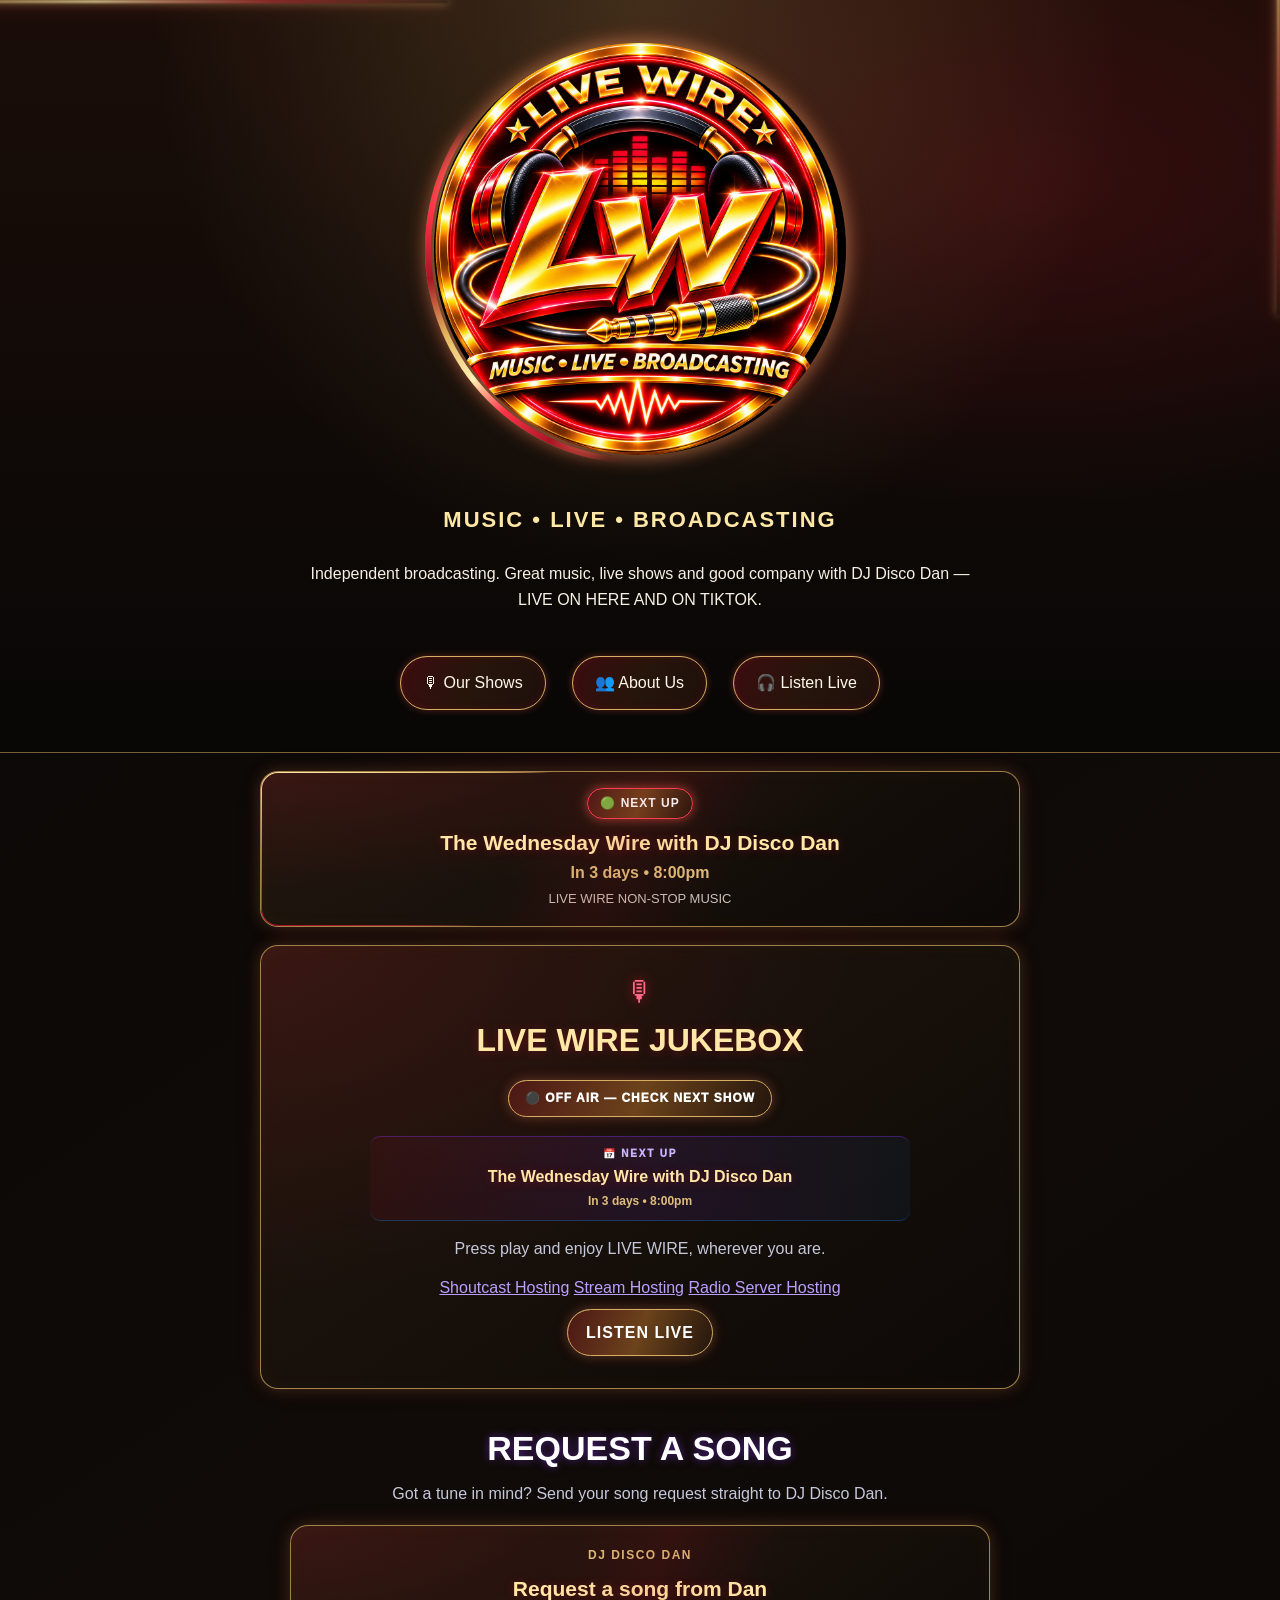
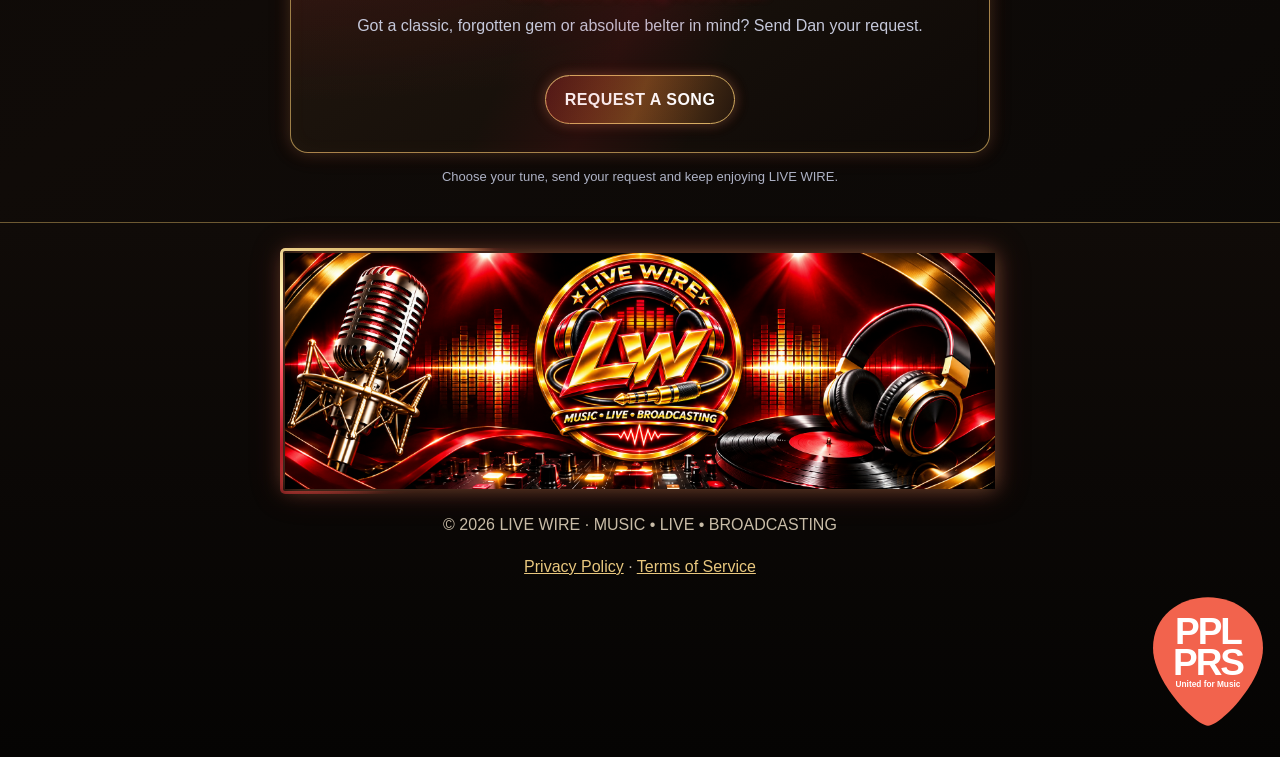
==== index.html @ dbcd0ea1 "Add animated gold and ruby frame to LIVE WIRE footer logo" ====
<!doctype html>
<html lang="en">
<head>
<meta charset="utf-8">
<meta name="viewport" content="width=device-width,initial-scale=1">
<title>LIVE WIRE | Radio & Entertainment</title>
<meta name="description" content="LIVE WIRE — MUSIC • LIVE • BROADCASTING. Great music, live shows and good company with DJ Disco Dan.">
<link rel="stylesheet" href="style.css">
<style>
:root{--red:#ff1744;--blue:#168cff;--purple:#8b35ff;--ink:#05060c}
body{background:#05060c;color:#f8f8ff}
body::before{background:linear-gradient(90deg,transparent,var(--red),var(--purple),var(--blue),transparent);box-shadow:0 0 9px var(--red),0 0 18px var(--blue)}
body::after{background:linear-gradient(180deg,transparent,var(--blue),var(--purple),var(--red),transparent);box-shadow:0 0 9px var(--purple),0 0 18px var(--red)}
.hero{min-height:auto;padding:34px 18px 30px;background:radial-gradient(ellipse at 50% 0,rgba(139,53,255,.22),transparent 55%),linear-gradient(180deg,#0a0b16,#05060c);border-bottom:1px solid rgba(139,53,255,.3)}
.hero .wrap{max-width:1000px}.hero .wrap::before,.hero .wrap::after{display:none!important;content:none!important}
.logo-ring{position:relative;display:block;box-sizing:border-box;width:min(320px,78vw);height:min(320px,78vw);aspect-ratio:1/1;flex:0 0 auto;margin:0 auto 14px;padding:5px;border-radius:50%;isolation:isolate;line-height:0}
.logo-ring::before{content:"";position:absolute;box-sizing:border-box;inset:0;width:100%;height:100%;border:5px solid transparent;border-radius:50%;background:conic-gradient(from 0deg,#ff1744 0deg,#ff5a9b 55deg,#8b35ff 130deg,#168cff 215deg,#00eaff 275deg,#8b35ff 325deg,#ff1744 360deg) border-box;mask:linear-gradient(#000 0 0) padding-box,linear-gradient(#000 0 0);mask-composite:exclude;-webkit-mask:linear-gradient(#000 0 0) padding-box,-webkit-linear-gradient(#000 0 0);-webkit-mask-composite:xor;animation:logoHaloSpin 3s linear infinite;filter:drop-shadow(0 0 7px rgba(255,23,68,.85)) drop-shadow(0 0 13px rgba(22,140,255,.8));pointer-events:none}
.logo-ring .logo{position:absolute!important;inset:5px!important;display:block!important;box-sizing:border-box!important;width:calc(100% - 10px)!important;height:calc(100% - 10px)!important;min-width:0!important;max-width:none!important;aspect-ratio:1/1!important;object-fit:cover!important;border-radius:50%!important;border:0!important;padding:0!important;margin:0!important;box-shadow:none!important;z-index:1!important}
@keyframes logoHaloSpin{to{transform:rotate(360deg)}}
@media(prefers-reduced-motion:reduce){.logo-ring::before{animation:none}}
.brand{font-size:clamp(32px,6vw,54px);font-weight:1000;letter-spacing:2px;color:#fff;text-transform:uppercase;text-shadow:0 0 9px var(--red),0 0 18px var(--blue)}
.tag{color:#c9b4ff;font-weight:800;letter-spacing:2px;text-transform:uppercase}
.hero p{max-width:680px;margin:12px auto}
.nav-actions{display:flex;flex-wrap:wrap;gap:10px;justify-content:center;margin-top:20px}
.btn{border:1px solid var(--purple);background:linear-gradient(110deg,rgba(255,23,68,.18),rgba(22,140,255,.18));box-shadow:0 0 12px rgba(139,53,255,.22);color:#fff;text-decoration:none}
.btn:hover{border-color:var(--red);box-shadow:0 0 16px rgba(255,23,68,.35)}
.home-live-status{max-width:760px;margin:18px auto 18px;padding:16px;border:1px solid rgba(139,53,255,.75);border-radius:15px;background:linear-gradient(135deg,#10101d,#0a0c18);box-shadow:0 0 14px rgba(139,53,255,.18),0 0 22px rgba(22,140,255,.12);text-align:center}
.home-live-pill{display:inline-block;padding:5px 12px;border:1px solid var(--blue);border-radius:99px;color:#9bcaff;font-size:12px;font-weight:900;letter-spacing:1px}
.home-live-pill.live{border-color:var(--red);color:#fff;box-shadow:0 0 12px rgba(255,23,68,.5)}
.home-live-title{font-size:21px;font-weight:900;margin:7px 0 0}
.home-live-time{color:#a9caff;font-weight:800;margin:0}
.home-live-note{font-size:13px;opacity:.8;margin:4px 0 0}
.radio-player{position:relative;isolation:isolate;overflow:hidden;max-width:760px;margin:0 auto 32px;padding:24px 20px;border:2px solid transparent;border-radius:22px;background:linear-gradient(145deg,#10111e,#090b14) padding-box,linear-gradient(115deg,var(--red),var(--purple),var(--blue),var(--red)) border-box;box-shadow:0 0 18px rgba(255,23,68,.22),0 0 30px rgba(22,140,255,.2),0 0 42px rgba(139,53,255,.18);text-align:center}.radio-player::before{content:"";position:absolute;inset:-2px;border-radius:inherit;padding:3px;background:conic-gradient(from 0deg,transparent 0 18%,var(--red) 24%,var(--purple) 36%,transparent 44% 55%,var(--blue) 63%,#00eaff 72%,transparent 82% 100%);-webkit-mask:linear-gradient(#000 0 0) content-box,linear-gradient(#000 0 0);-webkit-mask-composite:xor;mask-composite:exclude;animation:playerLightRun 3.2s linear infinite;pointer-events:none;z-index:-1}.radio-player::after{content:"";position:absolute;inset:0;border-radius:inherit;background:radial-gradient(ellipse at 0 50%,rgba(255,23,68,.12),transparent 35%),radial-gradient(ellipse at 100% 50%,rgba(22,140,255,.14),transparent 35%);pointer-events:none;z-index:-1}@keyframes playerLightRun{to{transform:rotate(360deg)}}
.radio-player h2{margin:0 0 4px;font-size:clamp(24px,4vw,32px);text-transform:uppercase}
.radio-player .mic{font-size:28px;color:#ff6a89;text-shadow:0 0 12px var(--red)}
.radio-player p{margin:5px 0 14px;color:#c5c8da}
.cstrEmbed{max-width:100%;margin:0 auto}
.cstrEmbed a{color:#b9a0ff}
.radio-player{border:2px solid transparent;background:linear-gradient(145deg,#10111e,#090b14) padding-box,linear-gradient(115deg,var(--red),var(--purple),var(--blue)) border-box;box-shadow:0 0 18px rgba(255,23,68,.18),0 0 28px rgba(22,140,255,.16),0 0 36px rgba(139,53,255,.14)}
.radio-player h2{text-shadow:0 0 8px var(--red),0 0 14px var(--blue)}
.listen-cta{display:inline-block;margin-top:8px;padding:10px 18px;border-radius:999px;border:1px solid var(--red);background:linear-gradient(100deg,rgba(255,23,68,.3),rgba(139,53,255,.3),rgba(22,140,255,.3));color:#fff!important;text-decoration:none;font-weight:900;letter-spacing:1px;box-shadow:0 0 12px rgba(255,23,68,.24),0 0 18px rgba(22,140,255,.2)}
.content-wrap{max-width:1000px;margin:0 auto;padding:0 18px}
.book-promo{margin:34px auto 24px;max-width:680px;padding:18px;border:1px solid rgba(139,53,255,.65);border-radius:16px;background:#0d0d18;text-align:center}
.book-promo h2{margin:0 0 5px}
.book-promo p{margin:5px 0}
footer{border-top:1px solid rgba(139,53,255,.25);margin-top:34px;padding:22px;text-align:center;color:#aeb2c5}
footer a{color:#bba2ff}
@media(max-width:600px){.hero{padding-top:25px}.radio-player{margin-left:12px;margin-right:12px;padding:15px}.home-live-status{margin-left:12px;margin-right:12px}}
@media(prefers-reduced-motion:reduce){.logo-ring:before{animation:none}}

.song-requests{margin:4px auto 34px}
.request-heading{text-align:center;max-width:700px;margin:0 auto 18px}
.request-heading h2{font-size:clamp(25px,4vw,34px);margin:0 0 6px;text-transform:uppercase;text-shadow:0 0 9px rgba(139,53,255,.5)}
.request-heading p{color:#c5c8da;margin:0}
.request-grid{display:grid;grid-template-columns:repeat(2,minmax(0,1fr));gap:16px}
.request-card{padding:20px;border:1px solid rgba(139,53,255,.55);border-radius:15px;background:linear-gradient(145deg,#11121f,#090b14);box-shadow:0 0 12px rgba(22,140,255,.1);text-align:center}
.request-presenter{font-size:12px;letter-spacing:1.5px;text-transform:uppercase;font-weight:900;color:#a9caff}
.request-card h3{font-size:21px;margin:7px 0}
.request-card p{color:#c5c8da;min-height:48px;margin:0 0 14px}
.request-button{display:inline-block;padding:11px 19px;border:1px solid #8b35ff;border-radius:999px;background:linear-gradient(110deg,rgba(255,23,68,.22),rgba(22,140,255,.22));color:#fff;text-decoration:none;font-weight:900;text-transform:uppercase;letter-spacing:.5px}
.request-button:hover{border-color:#ff1744;box-shadow:0 0 14px rgba(255,23,68,.3)}
.request-footnote{text-align:center;color:#aeb2c5;font-size:13px;margin:14px 0 0}
@media(max-width:600px){.request-grid{grid-template-columns:1fr}.request-card{padding:18px}.request-card p{min-height:0}}


/* Live Wire jukebox status and softly pulsing neon rim */
.radio-player{border:1px solid rgba(139,53,255,.8);background:linear-gradient(145deg,#10111e,#090b14);animation:jukeboxRimPulse 2.8s ease-in-out infinite;box-shadow:0 0 10px rgba(255,23,68,.25),0 0 18px rgba(139,53,255,.25),0 0 24px rgba(22,140,255,.22)}
.radio-player::before{content:none!important;display:none!important}
.radio-player::after{content:none!important;display:none!important}
@keyframes jukeboxRimPulse{0%,100%{border-color:rgba(255,23,68,.72);box-shadow:0 0 9px rgba(255,23,68,.3),0 0 17px rgba(139,53,255,.2),0 0 23px rgba(22,140,255,.18)}33%{border-color:rgba(22,140,255,.95);box-shadow:0 0 11px rgba(22,140,255,.38),0 0 20px rgba(139,53,255,.3),0 0 28px rgba(22,140,255,.22)}66%{border-color:rgba(139,53,255,.95);box-shadow:0 0 11px rgba(139,53,255,.38),0 0 20px rgba(255,23,68,.25),0 0 28px rgba(22,140,255,.2)}}
.jukebox-status{display:inline-block;margin:10px auto 4px;padding:8px 16px;border:1px solid #8b35ff;border-radius:999px;background:linear-gradient(100deg,rgba(255,23,68,.18),rgba(139,53,255,.2),rgba(22,140,255,.18));color:#fff;text-decoration:none;font-size:12px;font-weight:950;letter-spacing:1px;box-shadow:0 0 12px rgba(139,53,255,.28)}
.jukebox-status.is-live{border-color:#ff1744;box-shadow:0 0 14px rgba(255,23,68,.45);background:linear-gradient(100deg,rgba(255,23,68,.35),rgba(139,53,255,.2))}
.jukebox-next{display:flex;flex-direction:column;gap:2px;margin:7px auto 15px;padding:9px 14px;max-width:540px;border-top:1px solid rgba(139,53,255,.35);border-bottom:1px solid rgba(22,140,255,.3);background:linear-gradient(90deg,rgba(255,23,68,.06),rgba(139,53,255,.1),rgba(22,140,255,.06));border-radius:10px}
.jukebox-next-label{font-size:10px;letter-spacing:1.8px;font-weight:950;color:#c9b4ff}
.jukebox-next strong{font-size:16px;color:#fff;text-shadow:0 0 9px rgba(139,53,255,.5)}
.jukebox-next span:last-child{font-size:12px;color:#a9caff;font-weight:800}
.request-card{position:relative;isolation:isolate;overflow:hidden;border:1px solid transparent;background:linear-gradient(145deg,#11121f,#090b14) padding-box,linear-gradient(120deg,#ff1744,#8b35ff,#168cff,#ff1744) border-box;box-shadow:0 0 14px rgba(139,53,255,.2),0 0 22px rgba(22,140,255,.12);transition:transform .25s,box-shadow .25s}
.request-card::before{content:"";position:absolute;inset:-150%;z-index:-1;background:conic-gradient(from 0deg,transparent 0 72%,rgba(255,23,68,.4) 78%,rgba(139,53,255,.48) 84%,rgba(22,140,255,.42) 90%,transparent 96%);animation:requestLightSweep 7s linear infinite;pointer-events:none}
@keyframes requestLightSweep{to{transform:rotate(360deg)}}
.request-card:hover{transform:translateY(-4px);box-shadow:0 0 18px rgba(255,23,68,.25),0 0 28px rgba(22,140,255,.24),0 0 34px rgba(139,53,255,.2)}
.request-button{position:relative;overflow:hidden;border:1px solid #ff4b80;background:linear-gradient(110deg,#76142e,#4d1c8d,#123d77);background-size:200% 100%;box-shadow:0 0 12px rgba(255,23,68,.3),0 0 18px rgba(22,140,255,.2);animation:requestButtonGlow 3.5s ease-in-out infinite}
.request-button:hover{background-position:100% 0;box-shadow:0 0 18px rgba(255,23,68,.45),0 0 24px rgba(22,140,255,.35)}
@keyframes requestButtonGlow{0%,100%{filter:brightness(1)}50%{filter:brightness(1.35)}}
@media(prefers-reduced-motion:reduce){.radio-player,.request-card::before,.request-button{animation:none}.request-card:hover{transform:none}}



/* Stronger moving colour rims and a perfectly circular logo halo */
.logo-ring{display:block;position:relative;width:min(290px,74vw);height:auto;aspect-ratio:1/1;padding:4px;margin:0 auto 12px;border-radius:50%;line-height:0;flex:none}
.logo-ring:before{content:"";position:absolute;inset:0;width:100%;height:100%;border-radius:50%;padding:4px;background:conic-gradient(from 0deg,#ff1744 0deg,#ff4d8d 55deg,#8b35ff 120deg,#168cff 205deg,#00eaff 260deg,#8b35ff 315deg,#ff1744 360deg);-webkit-mask:linear-gradient(#000 0 0) content-box,linear-gradient(#000 0 0);-webkit-mask-composite:xor;mask-composite:exclude;animation:logoChase 2.8s linear infinite;filter:drop-shadow(0 0 6px #ff1744) drop-shadow(0 0 11px #168cff);pointer-events:none}
.logo{display:block;width:100%;height:100%;aspect-ratio:1/1;object-fit:cover;border-radius:50%;position:relative;z-index:1}
@keyframes logoChase{to{transform:rotate(360deg)}}
.radio-player{position:relative;isolation:isolate;overflow:hidden;border:0!important;border-radius:24px;background:linear-gradient(145deg,#10111e,#090b14);animation:jukeboxOffAirBreath 4s ease-in-out infinite;box-shadow:0 0 15px rgba(255,23,68,.24),0 0 25px rgba(139,53,255,.22),0 0 32px rgba(22,140,255,.2)}
.radio-player::before{content:"";display:block!important;position:absolute;inset:0;border:0;border-radius:inherit;padding:5px;background:conic-gradient(from 0deg,#ff1744 0deg,#ff1744 42deg,#8b35ff 105deg,#168cff 185deg,#00eaff 230deg,#8b35ff 295deg,#ff1744 360deg);-webkit-mask:linear-gradient(#000 0 0) content-box,linear-gradient(#000 0 0);-webkit-mask-composite:xor;mask-composite:exclude;animation:jukeboxLightRun 3.2s linear infinite;pointer-events:none;z-index:0;filter:drop-shadow(0 0 5px rgba(255,23,68,.75)) drop-shadow(0 0 9px rgba(22,140,255,.65))}
.radio-player::after{content:"";position:absolute;inset:5px;border-radius:20px;border:1px solid rgba(139,53,255,.32);background:transparent;pointer-events:none;z-index:0}
.radio-player>*{position:relative;z-index:1}
@keyframes jukeboxLightRun{to{transform:rotate(360deg)}}
@keyframes jukeboxOffAirBreath{0%,100%{box-shadow:0 0 12px rgba(255,23,68,.22),0 0 22px rgba(139,53,255,.2),0 0 28px rgba(22,140,255,.16)}50%{box-shadow:0 0 19px rgba(255,23,68,.32),0 0 30px rgba(139,53,255,.3),0 0 38px rgba(22,140,255,.24)}}
.radio-player.stream-live{animation:jukeboxLiveReact 1.25s ease-in-out infinite}
@keyframes jukeboxLiveReact{0%,100%{box-shadow:0 0 18px rgba(255,23,68,.48),0 0 28px rgba(139,53,255,.34),0 0 34px rgba(22,140,255,.28)}50%{box-shadow:0 0 23px rgba(22,140,255,.55),0 0 36px rgba(139,53,255,.42),0 0 44px rgba(255,23,68,.35)}}
@media(prefers-reduced-motion:reduce){.logo-ring:before,.radio-player::before,.radio-player{animation:none!important}}


/* Homepage logo: centered concentric moving circular neon rings */
.hero .wrap{display:flex;flex-direction:column;align-items:center}
.logo-ring{position:relative!important;display:block!important;box-sizing:border-box!important;width:min(300px,70vw)!important;height:min(300px,70vw)!important;min-width:0!important;max-width:none!important;aspect-ratio:1/1!important;flex:0 0 auto!important;margin:0 auto 26px!important;padding:0!important;border:0!important;border-radius:50%!important;overflow:visible!important;isolation:isolate!important;line-height:0!important}
.logo-ring::before,.logo-ring::after,.logo-orbit{content:"";position:absolute;display:block;box-sizing:border-box;top:50%;left:50%;width:100%;height:100%;border-radius:50%;pointer-events:none}
.logo-ring::before{width:106%;height:106%;border:3px solid transparent;border-top-color:#ff1744;border-right-color:#8b35ff;border-bottom-color:#168cff;border-left-color:#00eaff;transform:translate(-50%,-50%);animation:logoOrbitSpin 5s linear infinite;box-shadow:0 0 8px rgba(22,140,255,.55),0 0 14px rgba(139,53,255,.35)}
.logo-ring::after{width:114%;height:114%;border:2px solid transparent;border-top-color:#168cff;border-right-color:#ff1744;border-bottom-color:#8b35ff;border-left-color:#168cff;transform:translate(-50%,-50%);animation:logoOrbitSpinReverse 7s linear infinite;filter:drop-shadow(0 0 5px rgba(255,23,68,.65))}
.logo-orbit-outer{width:122%;height:122%;border:2px solid transparent;border-top-color:#8b35ff;border-right-color:#168cff;border-bottom-color:#ff1744;border-left-color:#00eaff;transform:translate(-50%,-50%);animation:logoOrbitSpin 9s linear infinite;filter:drop-shadow(0 0 7px rgba(139,53,255,.75))}
.logo-ring .logo{position:absolute!important;inset:0!important;display:block!important;box-sizing:border-box!important;width:100%!important;height:100%!important;min-width:0!important;max-width:none!important;aspect-ratio:1/1!important;object-fit:cover!important;border-radius:50%!important;border:0!important;padding:0!important;margin:0!important;box-shadow:0 0 18px rgba(22,140,255,.32),0 0 25px rgba(255,23,68,.2)!important;z-index:1!important}
@keyframes logoOrbitSpin{to{transform:translate(-50%,-50%) rotate(360deg)}}
@keyframes logoOrbitSpinReverse{to{transform:translate(-50%,-50%) rotate(-360deg)}}
@media(prefers-reduced-motion:reduce){.logo-ring::before,.logo-ring::after,.logo-orbit{animation:none!important}}

/* Live-on-air celebration: stronger pulsing buttons and flashing jukebox lights */
.home-live-status.live{border-color:rgba(255,23,68,.95);animation:homeLivePanelPulse 1.35s ease-in-out infinite}
.home-live-pill.live{animation:liveNowBadgePulse .9s ease-in-out infinite;background:linear-gradient(100deg,rgba(255,23,68,.42),rgba(139,53,255,.32),rgba(22,140,255,.3))}
#jukeboxStatusButton.is-live{position:relative;isolation:isolate;overflow:hidden;animation:jukeboxLiveButtonPulse .8s ease-in-out infinite;border-color:#ff1744;background:linear-gradient(100deg,#a60028,#6e20a8,#075db5);box-shadow:0 0 12px #ff1744,0 0 24px #8b35ff,0 0 32px #168cff}
#jukeboxStatusButton.is-live::after{content:"";position:absolute;inset:-40% -70%;z-index:-1;background:linear-gradient(105deg,transparent 38%,rgba(255,255,255,.65) 49%,transparent 60%);animation:jukeboxButtonFlash 1.15s linear infinite;pointer-events:none}
.radio-player.stream-live::before{animation:jukeboxLightRun .9s linear infinite;filter:brightness(1.8) drop-shadow(0 0 9px rgba(255,23,68,.95)) drop-shadow(0 0 16px rgba(22,140,255,.9))}
.radio-player.stream-live::after{border:2px solid rgba(255,255,255,.42);box-shadow:inset 0 0 18px rgba(255,23,68,.28),0 0 18px rgba(22,140,255,.5);animation:jukeboxInnerFlash .7s ease-in-out infinite alternate}
@keyframes homeLivePanelPulse{0%,100%{box-shadow:0 0 14px rgba(255,23,68,.3),0 0 22px rgba(22,140,255,.18)}50%{box-shadow:0 0 24px rgba(255,23,68,.58),0 0 34px rgba(139,53,255,.42),0 0 42px rgba(22,140,255,.34)}}
@keyframes liveNowBadgePulse{0%,100%{box-shadow:0 0 9px rgba(255,23,68,.55),0 0 15px rgba(22,140,255,.25);filter:brightness(1)}50%{box-shadow:0 0 18px rgba(255,23,68,.95),0 0 28px rgba(139,53,255,.7),0 0 34px rgba(22,140,255,.6);filter:brightness(1.45)}}
@keyframes jukeboxLiveButtonPulse{0%,100%{transform:scale(1);filter:brightness(1);box-shadow:0 0 12px #ff1744,0 0 22px #8b35ff,0 0 28px #168cff}50%{transform:scale(1.045);filter:brightness(1.55);box-shadow:0 0 20px #ff1744,0 0 34px #8b35ff,0 0 42px #168cff}}
@keyframes jukeboxButtonFlash{to{transform:translateX(100%)}}
@keyframes jukeboxInnerFlash{from{opacity:.35}to{opacity:1}}
@media(prefers-reduced-motion:reduce){.home-live-status.live,.home-live-pill.live,#jukeboxStatusButton.is-live,.radio-player.stream-live::before,.radio-player.stream-live::after{animation:none!important}#jukeboxStatusButton.is-live::after{animation:none!important}}

/* On-air jukebox: brighter, more lifelike perimeter LEDs and indicator lamps */
.radio-player.stream-live{
  animation:jukeboxLiveReact 1.15s ease-in-out infinite;
  box-shadow:0 0 16px rgba(255,23,68,.38),0 0 28px rgba(22,140,255,.3),0 0 42px rgba(139,53,255,.22);
}
.radio-player.stream-live::before{
  inset:-2px;
  padding:5px;
  background:
    conic-gradient(from 0deg,
      transparent 0deg 8deg,
      rgba(255,23,68,.18) 12deg,
      #ff315f 18deg,
      #fff0f5 20deg,
      #ff1744 23deg,
      transparent 31deg 83deg,
      rgba(22,140,255,.18) 88deg,
      #168cff 96deg,
      #e7f8ff 99deg,
      #00d9ff 103deg,
      transparent 112deg 174deg,
      rgba(139,53,255,.18) 180deg,
      #a94dff 188deg,
      #f4eaff 191deg,
      #8b35ff 195deg,
      transparent 204deg 264deg,
      rgba(255,23,68,.16) 270deg,
      #ff1744 278deg,
      #fff 281deg,
      #ff4d8d 285deg,
      transparent 294deg 360deg);
  animation:jukeboxLedChase 2.1s linear infinite;
  filter:brightness(1.35) drop-shadow(0 0 5px rgba(255,23,68,.95)) drop-shadow(0 0 10px rgba(22,140,255,.9)) drop-shadow(0 0 14px rgba(139,53,255,.65));
}
.radio-player.stream-live::after{
  inset:5px;
  border:1px solid rgba(255,255,255,.35);
  box-shadow:inset 0 0 9px rgba(255,23,68,.25),inset 0 0 16px rgba(22,140,255,.18),0 0 12px rgba(22,140,255,.28);
  animation:jukeboxLampBreath 1.05s ease-in-out infinite alternate;
}
.radio-player.stream-live .mic{
  color:#fff;
  text-shadow:0 0 5px #fff,0 0 12px #ff1744,0 0 20px #168cff;
  animation:jukeboxMicIndicator .85s ease-in-out infinite alternate;
}
#jukeboxStatusButton.is-live{
  animation:jukeboxLiveButtonPulse .72s ease-in-out infinite;
  text-shadow:0 0 7px rgba(255,255,255,.9);
}
#jukeboxStatusButton.is-live::after{animation:jukeboxButtonFlash 1.45s ease-in-out infinite}
@keyframes jukeboxLedChase{to{transform:rotate(360deg)}}
@keyframes jukeboxLampBreath{from{opacity:.45;filter:brightness(.9)}to{opacity:1;filter:brightness(1.5)}}
@keyframes jukeboxMicIndicator{from{opacity:.72;filter:brightness(1)}to{opacity:1;filter:brightness(1.6)}}
@media(prefers-reduced-motion:reduce){
 .radio-player.stream-live,.radio-player.stream-live::before,.radio-player.stream-live::after,
 .radio-player.stream-live .mic,#jukeboxStatusButton.is-live,#jukeboxStatusButton.is-live::after{animation:none!important}
}


/* Temporary LIVE WIRE ENTERTAINMENT reflection notice */
.live-wire-reflection{max-width:760px;margin:22px auto;padding:20px 18px;text-align:center;border:1px solid rgba(255,70,190,.72);border-radius:18px;background:radial-gradient(ellipse at 50% 0,rgba(139,53,255,.16),transparent 65%),linear-gradient(145deg,#11101b,#080912);box-shadow:0 0 10px rgba(255,70,190,.24),0 0 22px rgba(139,53,255,.22),0 0 30px rgba(22,140,255,.14)}
.live-wire-reflection img{display:block;width:min(170px,48vw);height:auto;aspect-ratio:1;object-fit:cover;border-radius:50%;margin:0 auto 14px;box-shadow:0 0 8px rgba(255,70,190,.45),0 0 18px rgba(139,53,255,.32),0 0 24px rgba(22,140,255,.2)}
.live-wire-reflection h2{margin:0 0 8px;font-size:clamp(20px,4vw,27px);text-transform:uppercase;text-shadow:0 0 8px rgba(255,70,190,.45)}
.live-wire-reflection p{margin:6px auto;color:#e6e1f5;max-width:620px}.live-wire-reflection .reflection-kicker{color:#c9b4ff;font-weight:900;letter-spacing:1.5px;text-transform:uppercase;font-size:13px}.live-wire-reflection .reflection-thanks{font-weight:800;color:#fff}
@media(max-width:600px){.live-wire-reflection{margin:18px 12px;padding:17px 14px}}

/* Eight clearly separated neon bands, flowing around the logo like the original circular treatment */
/* Four complete, concentric rounded-rectangle neon rings, matching the old circular logo treatment */
/* Two rectangular neon chase rings: bright colour segments travel continuously around each outline */
@property --dp-band-angle{syntax:"<angle>";inherits:false;initial-value:0deg}
.hero .logo-ring{position:relative!important;display:block!important;box-sizing:border-box!important;width:min(760px,94vw)!important;height:auto!important;min-height:0!important;aspect-ratio:auto!important;margin:0 auto 26px!important;padding:16px!important;border:0!important;border-radius:20px!important;overflow:visible!important;isolation:isolate!important;line-height:0!important;background:transparent!important}
.hero .logo-ring:before,.hero .logo-ring:after{content:none!important;display:none!important}
.hero .logo-ring .logo{position:relative!important;inset:auto!important;display:block!important;box-sizing:border-box!important;width:100%!important;height:auto!important;min-width:0!important;max-width:100%!important;aspect-ratio:auto!important;object-fit:contain!important;border-radius:6px!important;border:0!important;padding:0!important;margin:0!important;box-shadow:none!important;z-index:1!important}
.hero .logo-ring .dp-light-runner{position:absolute!important;inset:0!important;display:block!important;box-sizing:border-box!important;border:3px solid transparent!important;border-radius:20px!important;padding:0!important;pointer-events:none!important;z-index:3!important;background:conic-gradient(from var(--dp-band-angle),transparent 0deg 235deg,#168cff 250deg,#00eaff 265deg,#a52dff 285deg,#ff5a9b 305deg,#ff1744 330deg,transparent 350deg 360deg) border-box!important;-webkit-mask:linear-gradient(#000 0 0) padding-box,linear-gradient(#000 0 0)!important;-webkit-mask-composite:xor!important;mask-composite:exclude!important;animation:dpBandFlow 3.2s linear infinite!important;filter:drop-shadow(0 0 5px rgba(255,23,68,.98)) drop-shadow(0 0 9px rgba(22,140,255,.98))!important}
.hero .logo-ring .dp-light-runner:nth-of-type(2){inset:14px!important;border-radius:16px!important;animation-delay:-1.6s!important}
.hero .logo-ring .dp-light-runner:nth-of-type(n+3){display:none!important}
@keyframes dpBandFlow{from{--dp-band-angle:0deg}to{--dp-band-angle:360deg}}
@media(max-width:600px){.hero .logo-ring{width:96vw!important;padding:12px!important;margin-bottom:22px!important}.hero .logo-ring .dp-light-runner{border-width:2px!important}}
@media(prefers-reduced-motion:reduce){.hero .logo-ring .dp-light-runner{animation:none!important}}

</style>
<style>
:root{--red:#a91525;--blue:#d6ad62;--purple:#bd9148;--ink:#080706}
body{background:radial-gradient(ellipse at 50% -10%,rgba(169,21,37,.16),transparent 42%),linear-gradient(145deg,#080706,#100b08 55%,#080706)!important;color:#f7f0e3!important}
body::before{background:linear-gradient(90deg,transparent,#8d642c,#ffe8a6,#a91525,transparent)!important;box-shadow:0 0 8px #d6ad62,0 0 18px rgba(169,21,37,.8)!important}
body::after{background:linear-gradient(180deg,transparent,#d6ad62,#a91525,transparent)!important;box-shadow:0 0 8px #d6ad62,0 0 18px rgba(169,21,37,.65)!important}
.hero{background:radial-gradient(ellipse at 50% 0,rgba(214,173,98,.2),transparent 54%),radial-gradient(ellipse at 80% 25%,rgba(169,21,37,.22),transparent 40%),linear-gradient(180deg,#1a0d08,#080706)!important;border-bottom:1px solid rgba(214,173,98,.5)!important}
.live-wire-logo-wrap{position:relative;width:min(430px,82vw);margin:0 auto 26px;padding:9px;border-radius:50%;isolation:isolate}
.live-wire-master-logo{position:relative;z-index:1;display:block;width:100%;height:auto;border-radius:50%;box-shadow:0 0 22px rgba(214,173,98,.22)}
.logo-chase-band{position:absolute;inset:0;border-radius:50%;padding:5px;background:conic-gradient(from 0deg,transparent 0deg 215deg,#d6ad62 235deg,#fff0b3 250deg,#a91525 270deg,#ff5362 290deg,transparent 315deg 360deg);-webkit-mask:linear-gradient(#000 0 0) content-box,linear-gradient(#000 0 0);-webkit-mask-composite:xor;mask-composite:exclude;filter:drop-shadow(0 0 5px rgba(214,173,98,.9)) drop-shadow(0 0 10px rgba(169,21,37,.8));animation:liveWireRingSpin 4s linear infinite;pointer-events:none;z-index:2}
@keyframes liveWireRingSpin{to{transform:rotate(360deg)}}
@media(prefers-reduced-motion:reduce){.logo-chase-band{animation:none}}
.tag{color:#ffe8a6!important;font-weight:900;letter-spacing:2px}
.btn{border:1px solid #bd9148!important;background:linear-gradient(115deg,#26190d,#54151a)!important;color:#fff!important;box-shadow:0 0 12px rgba(214,173,98,.18),inset 0 0 12px rgba(169,21,37,.16)!important}
.home-live-status,.radio-player,.request-card{border:1px solid rgba(214,173,98,.72)!important;border-radius:18px!important;background:radial-gradient(ellipse at 0 0,rgba(169,21,37,.18),transparent 55%),linear-gradient(145deg,#21170e,#0d0907)!important;box-shadow:0 0 16px rgba(214,173,98,.18),0 0 24px rgba(169,21,37,.12),inset 0 0 20px rgba(214,173,98,.035)!important;animation:none!important}
.radio-player::before{background:linear-gradient(120deg,#ffe8a6,#a91525,#bd9148,#ffe8a6)!important;animation:none!important}
.radio-player h2,.home-live-title,.jukebox-next strong,.request-card h3{color:#ffe8a6!important;text-shadow:0 1px 10px rgba(169,21,37,.45)!important}
.home-live-pill,.jukebox-status,.request-button,.listen-cta{border:1px solid #d6ad62!important;background:linear-gradient(110deg,#4c1715,#6c431b,#24160d)!important;color:#fff!important;box-shadow:0 0 12px rgba(214,173,98,.25),0 0 16px rgba(169,21,37,.2)!important}
footer{border-top:1px solid rgba(214,173,98,.45)!important;color:#c9bda8!important}
</style></head>
<body>
<header class="hero"><div class="wrap">
<div class="live-wire-logo-wrap"><img class="live-wire-master-logo" src="C1BE94DC-96BF-40A3-BF5A-31E60C6C5478.png" alt="LIVE WIRE official circular master logo"><span class="logo-chase-band" aria-hidden="true"></span></div>
<p class="tag">MUSIC • LIVE • BROADCASTING</p><p>Independent broadcasting. Great music, live shows and good company with DJ Disco Dan — LIVE ON HERE AND ON TIKTOK.</p>
<nav class="nav-actions" aria-label="Main navigation"><a class="btn" href="shows.html">🎙 Our Shows</a><a class="btn" href="about.html">👥 About Us</a><a class="btn" href="#listen-live">🎧 Listen Live</a></nav>
</div></header>

<div class="content-wrap">
<div class="home-live-status" id="homeLiveStatus" aria-live="polite">
<div class="home-live-pill" id="homeLivePill">CHECKING LIVE STATUS…</div>
<div class="home-live-title" id="homeLiveTitle">Checking LIVE WIRE stream</div>
<p class="home-live-time" id="homeLiveTime">Please wait…</p>
<p class="home-live-note" id="homeLiveNote">LIVE WIRE NON-STOP MUSIC stream status is being checked.</p>
</div>
</div>
<script>
(() => {
'use strict';
const STATUS_URL='https://sapircast.caster.fm:12036/admin/publicstats.json',MOUNT='/6W6zw';
let streamOnline=false,currentLiveShow=null;
const readDirectCasterStatus=async()=>{const controller=new AbortController(),timer=setTimeout(()=>controller.abort(),5000);try{const r=await fetch(STATUS_URL,{signal:controller.signal,cache:'no-store',headers:{Accept:'application/json'}});if(!r.ok)throw new Error('caster '+r.status);const data=await r.json(),source=Array.isArray(data)?(data.find(item=>item?.source)?.source||{}):(data?.source||{}),online=Object.keys(source).some(m=>String(m).replace(/^\//,'')===MOUNT.replace(/^\//,''));return{ok:true,online}}catch(e){return{ok:false,online:false}}finally{clearTimeout(timer)}};
const showForDate=date=>{const day=date.getDay(),iso=date.getFullYear()+'-'+String(date.getMonth()+1).padStart(2,'0')+'-'+String(date.getDate()).padStart(2,'0');if(day===3)return['The Wednesday Wire with DJ Disco Dan','8:00pm',1200,1350];if(day===5)return['Feel Good Friday with DJ Disco Dan','7:30pm',1170,1410];if(day===6&&iso>='2026-11-14'&&iso<='2026-12-12')return['Saturday Floor Fillers with DJ Disco Dan','8:00pm',1200,1410];return null};
const nextShow=now=>{for(let i=0;i<=14;i++){const d=new Date(now);d.setDate(now.getDate()+i);const show=showForDate(d);if(!show)continue;if(i===0){const key=d.getFullYear()+'-'+String(d.getMonth()+1).padStart(2,'0')+'-'+String(d.getDate()).padStart(2,'0');if(localStorage.getItem('lw-show-started-'+key)==='1'&&!streamOnline)continue}return{show,days:i}}return null};
const set=(id,value)=>{const el=document.getElementById(id);if(el)el.textContent=value};
const refresh=()=>{const now=new Date(),today=showForDate(now),key=now.getFullYear()+'-'+String(now.getMonth()+1).padStart(2,'0')+'-'+String(now.getDate()).padStart(2,'0'),mins=now.getHours()*60+now.getMinutes(),startedToday=localStorage.getItem('lw-show-started-'+key)==='1';if(streamOnline&&today&&mins>=today[2]){currentLiveShow=[today[0],today[1]];localStorage.setItem('lw-show-started-'+key,'1')}else if(!streamOnline)currentLiveShow=null;
const pill=document.getElementById('jukeboxStatusButton'),nextLabel=document.getElementById('jukeboxNextLabel'),nextName=document.getElementById('jukeboxNextName'),nextWhen=document.getElementById('jukeboxNextWhen'),player=document.querySelector('.radio-player');
if(streamOnline){player?.classList.add('stream-live');if(pill){pill.textContent='🔴 LIVE NOW';pill.classList.add('is-live')}if(nextLabel)nextLabel.textContent='🔴 LIVE NOW';if(nextName)nextName.textContent=currentLiveShow?currentLiveShow[0]:'LIVE WIRE NON-STOP MUSIC';if(nextWhen)nextWhen.textContent=currentLiveShow?'ON AIR NOW • '+currentLiveShow[1]:'Continuous music';}
else{player?.classList.remove('stream-live');if(pill){pill.textContent='⚫ OFF AIR — CHECK NEXT SHOW';pill.classList.remove('is-live')}if(nextLabel)nextLabel.textContent='📅 NEXT UP';let upcoming=null;for(let i=0;i<=14;i++){const d=new Date(now);d.setDate(now.getDate()+i);const show=showForDate(d);if(!show)continue;const dayKey=d.getFullYear()+'-'+String(d.getMonth()+1).padStart(2,'0')+'-'+String(d.getDate()).padStart(2,'0');if(i===0&&(mins>=show[2]||localStorage.getItem('lw-show-started-'+dayKey)==='1'))continue;upcoming={show,days:i};break}if(nextName)nextName.textContent=upcoming?upcoming.show[0]:'More shows coming soon';if(nextWhen)nextWhen.textContent=upcoming?((upcoming.days===0?'Today':upcoming.days===1?'Tomorrow':'In '+upcoming.days+' days')+' • '+upcoming.show[1]):'Check the show schedule';}
const statusPill=document.getElementById('homeLivePill'),statusPanel=document.getElementById('homeLiveStatus');if(streamOnline){statusPanel?.classList.add('live');statusPill?.classList.add('live');set('homeLivePill','🔴 LIVE NOW');set('homeLiveTitle',currentLiveShow?currentLiveShow[0] :'LIVE WIRE NON-STOP MUSIC');set('homeLiveTime',currentLiveShow?'ON AIR NOW • '+currentLiveShow[1]:'ON AIR NOW • Continuous music');set('homeLiveNote','LIVE WIRE NON-STOP MUSIC');return}
statusPanel?.classList.remove('live');statusPill?.classList.remove('live');if(today&&!startedToday){set('homeLivePill','🟡 TONIGHT');set('homeLiveTitle',today[0]);set('homeLiveTime','Starts at '+today[1]);set('homeLiveNote','LIVE WIRE NON-STOP MUSIC');return}set('homeLivePill','🟢 NEXT UP');const n=nextShow(now);if(n){set('homeLiveTitle',n.show[0]);set('homeLiveTime',(n.days===1?'Tomorrow':n.days===0?'Today':'In '+n.days+' days')+' • '+n.show[1])}else{set('homeLiveTitle','LIVE WIRE NON-STOP MUSIC');set('homeLiveTime','Continuous music available outside live shows')}set('homeLiveNote','LIVE WIRE NON-STOP MUSIC');};
const readStreamStatus=async()=>{const direct=await readDirectCasterStatus();if(direct.ok&&direct.online){streamOnline=true;refresh();return}try{const r=await fetch('https://live-wire-entertainment-website.dlyons184.workers.dev/stream-status?t='+Date.now(),{cache:'no-store'});if(!r.ok)throw new Error('status '+r.status);const data=await r.json();streamOnline=!!data?.online||!!direct.online}catch(e){streamOnline=!!direct.online}refresh()};
refresh();readStreamStatus();setInterval(readStreamStatus,15000);
})();
</script>
<section id="listen-live" class="content-wrap">
<div class="radio-player">
<div class="mic">🎙</div>
<h2>LIVE WIRE JUKEBOX</h2>
<a class="jukebox-status" id="jukeboxStatusButton" href="shows.html">⚫ OFF AIR — CHECK NEXT SHOW</a>
<div class="jukebox-next" aria-live="polite"><span class="jukebox-next-label" id="jukeboxNextLabel">📅 NEXT UP</span><strong id="jukeboxNextName">Checking the next show…</strong><span id="jukeboxNextWhen">Please wait…</span></div>
<p>Press play and enjoy LIVE WIRE, wherever you are.</p>
<div class="caster-player-shell">
<div data-type="newStreamPlayer" data-publicToken="b4191823-4974-4ee2-9be8-7020f818c7d7" data-theme="light" data-color="e81e4d" data-channelId="" data-rendered="false" class="cstrEmbed"><a href="https://www.caster.fm">Shoutcast Hosting</a> <a href="https://www.caster.fm">Stream Hosting</a> <a href="https://www.caster.fm">Radio Server Hosting</a></div>
</div><a class="listen-cta" href="#listen-live" aria-label="Listen live on LIVE WIRE">LISTEN LIVE</a>
</div>
</section>
<script src="https://cdn.cloud.caster.fm//widgets/embed.js"></script>

<section class="content-wrap song-requests" aria-labelledby="songRequestTitle">
  <div class="request-heading">
    <h2 id="songRequestTitle">Request a Song</h2>
    <p>Got a tune in mind? Send your song request straight to DJ Disco Dan.</p>
  </div>
  <div class="request-grid">
    <article class="request-card">
      <div class="request-presenter">DJ Disco Dan</div>
      <h3>Request a song from Dan</h3>
      <p>Got a classic, forgotten gem or absolute belter in mind? Send Dan your request.</p>
      <a class="request-button" href="https://virtualdj.com/ask/discodan184" target="_blank" rel="noopener noreferrer">Request a song</a>
    </article>
    
  </div>
  <p class="request-footnote">Choose your tune, send your request and keep enjoying LIVE WIRE.</p>
</section>


<footer class="lw-footer"><div class="lw-footer-banner-wrap"><img class="lw-footer-banner" src="BAB4A2BB-F3DE-4FDB-93A5-03186D915B7B.png" alt="LIVE WIRE — MUSIC • LIVE • BROADCASTING"></div><p>© 2026 LIVE WIRE · MUSIC • LIVE • BROADCASTING</p><p><a href="privacy.html">Privacy Policy</a> · <a href="terms.html">Terms of Service</a></p><div class="music-licence-wrap"><img class="music-licence-badge" src="ppl-prs-badge.svg" alt="PPL PRS – United for Music"></div></footer>
</body>
</html>
---- style.css ----
*{box-sizing:border-box}html{overflow-x:hidden}body{margin:0;background:#05050a;color:#fff;font-family:Arial,Helvetica,sans-serif;line-height:1.6;position:relative;overflow-x:hidden}
body::before,body::after{content:"";position:fixed;z-index:9999;pointer-events:none;opacity:.8;filter:blur(1px);mix-blend-mode:screen}
body::before{top:0;left:-20%;width:55%;height:3px;background:linear-gradient(90deg,transparent,#168cff,#8b35ff,transparent);box-shadow:0 0 8px #168cff,0 0 18px #8b35ff;animation:laserTop 9s linear infinite}
body::after{right:0;top:-20%;width:3px;height:55%;background:linear-gradient(180deg,transparent,#ff1744,#168cff,transparent);box-shadow:0 0 8px #ff1744,0 0 18px #168cff;animation:laserSide 11s linear infinite}
@keyframes laserTop{0%{transform:translateX(-20vw)}50%{transform:translateX(145vw)}100%{transform:translateX(-20vw)}}
@keyframes laserSide{0%{transform:translateY(-20vh)}50%{transform:translateY(145vh)}100%{transform:translateY(-20vh)}}
.hero{min-height:72vh;display:flex;align-items:center;justify-content:center;text-align:center;padding:50px 20px;background:radial-gradient(circle at 50% 20%,#2b0b45 0,#090913 45%,#030307 100%);position:relative}
.wrap{max-width:900px;margin:auto}.hero .wrap{position:relative}.hero .wrap::before{content:"";position:absolute;top:-15px;left:50%;width:min(350px,82vw);height:min(350px,82vw);transform:translateX(-50%);border-radius:50%;border:2px solid transparent;background:conic-gradient(from 0deg,transparent 0deg,#168cff 65deg,transparent 105deg,transparent 150deg,#8b35ff 210deg,transparent 255deg,#ff1744 315deg,transparent 350deg) border-box;mask:linear-gradient(#000 0 0) padding-box,linear-gradient(#000 0 0);mask-composite:exclude;box-shadow:0 0 12px #168cff,0 0 28px #8b35ff;animation:logoHalo 8s linear infinite;pointer-events:none;z-index:0}.hero .wrap::after{content:"";position:absolute;top:-8px;left:50%;width:min(332px,78vw);height:min(332px,78vw);transform:translateX(-50%);border-radius:50%;border:3px solid transparent;border-top-color:#fff;border-right-color:#168cff;box-shadow:0 0 10px #168cff,0 0 20px #8b35ff;opacity:.75;animation:logoSweep 4.5s linear infinite;pointer-events:none;z-index:0}
@keyframes logoHalo{to{transform:translateX(-50%) rotate(360deg)}}
@keyframes logoSweep{to{transform:translateX(-50%) rotate(360deg)}}
.hero .wrap>*{position:relative;z-index:1}.bolt{font-size:64px}.brand{font-size:clamp(42px,8vw,78px);font-weight:900;letter-spacing:2px;text-transform:uppercase;text-shadow:0 0 8px #8b35ff,0 0 20px #168cff}
h1,h2{color:#fff}.tag{font-size:22px;color:#ff1744}.btn{display:inline-block;margin:12px 8px;padding:13px 22px;border:1px solid #168cff;border-radius:30px;color:#fff;text-decoration:none;background:#11152a;box-shadow:0 0 12px #168cff;transition:box-shadow .25s,transform .25s}.btn:hover{transform:translateY(-2px);box-shadow:0 0 16px #168cff,0 0 30px #8b35ff}
section{padding:55px 20px}.card{background:#10101a;border:1px solid #3b3b55;border-radius:18px;padding:28px;margin:18px 0;box-shadow:0 0 8px rgba(0,234,255,.08),inset 0 0 20px rgba(255,43,214,.025);transition:box-shadow .3s,border-color .3s}.card:hover{border-color:#168cff;box-shadow:0 0 12px rgba(0,234,255,.22),0 0 25px rgba(255,43,214,.12)}footer{padding:30px 20px;text-align:center;border-top:1px solid #29293a;color:#bbb}a{color:#9bcaff}
.logo{width:min(320px,75vw);height:auto;border-radius:50%;display:block;margin:0 auto 28px;box-shadow:0 0 18px #168cff,0 0 35px #8b35ff}
@media(prefers-reduced-motion:reduce){body::before,body::after,.hero .wrap::before,.hero .wrap::after{animation:none}.btn,.card{transition:none}}


/* Official PPL PRS licensing badge */
.music-licence-wrap{display:flex;justify-content:flex-end;width:100%;margin-top:12px}.music-licence-badge{display:block;width:112px;height:auto;max-width:32vw;object-fit:contain;background:transparent}@media(max-width:520px){.music-licence-wrap{justify-content:center}.music-licence-badge{width:104px}}


/* LIVE WIRE luxury black, metallic gold and ruby-red visual identity */
:root{--lw-gold:#d6ad62;--lw-gold-bright:#ffe8a6;--lw-red:#a91525;--lw-black:#080706;--lw-panel:#17110c}
html{scroll-behavior:smooth}
body{background:radial-gradient(ellipse at 50% -10%,rgba(169,21,37,.16),transparent 42%),linear-gradient(145deg,#080706,#100b08 55%,#080706);color:#f7f0e3}
body::before{background:linear-gradient(90deg,transparent,#8d642c,#ffe8a6,#a91525,transparent);box-shadow:0 0 8px #d6ad62,0 0 18px rgba(169,21,37,.8)}
body::after{background:linear-gradient(180deg,transparent,#d6ad62,#a91525,transparent);box-shadow:0 0 8px #d6ad62,0 0 18px rgba(169,21,37,.65)}
.hero{min-height:0;padding:32px 18px 34px;background:radial-gradient(ellipse at 50% 0,rgba(214,173,98,.2),transparent 54%),radial-gradient(ellipse at 80% 25%,rgba(169,21,37,.22),transparent 40%),linear-gradient(180deg,#1a0d08,#080706);border-bottom:1px solid rgba(214,173,98,.5)}
.hero .wrap{max-width:1100px}
.hero .logo-ring{width:min(760px,96vw)!important;margin:0 auto 20px!important;padding:0!important;border-radius:12px!important}
.hero .logo-ring .logo{width:100%!important;height:auto!important;object-fit:contain!important;border-radius:8px!important}
.hero .logo-ring .dp-light-runner{display:none!important}
.hero .wrap::before,.hero .wrap::after{display:none!important}
.brand,.hero h1{color:var(--lw-gold-bright);text-shadow:0 2px 10px #7b241b,0 0 22px rgba(214,173,98,.32)}
.tag{color:var(--lw-gold-bright);font-weight:900;letter-spacing:2px}
.btn{border:1px solid #bd9148;border-radius:999px;background:linear-gradient(115deg,#26190d,#54151a);color:#fff;box-shadow:0 0 12px rgba(214,173,98,.18),inset 0 0 12px rgba(169,21,37,.16)}
.btn:hover{border-color:#ffe8a6;box-shadow:0 0 16px rgba(214,173,98,.35),0 0 22px rgba(169,21,37,.25)}
section{padding:34px 18px}
.card,.home-live-status,.radio-player,.request-card,.book-promo{border:1px solid rgba(214,173,98,.72)!important;border-radius:18px!important;background:radial-gradient(ellipse at 0 0,rgba(169,21,37,.18),transparent 55%),linear-gradient(145deg,#21170e,#0d0907)!important;box-shadow:0 0 16px rgba(214,173,98,.18),0 0 24px rgba(169,21,37,.12),inset 0 0 20px rgba(214,173,98,.035)!important}
.home-live-pill,.jukebox-status,.request-button,.listen-cta{border:1px solid #d6ad62!important;background:linear-gradient(110deg,#4c1715,#6c431b,#24160d)!important;color:#fff!important;box-shadow:0 0 12px rgba(214,173,98,.25),0 0 16px rgba(169,21,37,.2)!important}
.home-live-title,.jukebox-next strong,.radio-player h2,.request-card h3,.card h2{color:#ffe8a6!important;text-shadow:0 1px 10px rgba(169,21,37,.45)!important}
.home-live-time,.jukebox-next span:last-child,.request-presenter{color:#dfbd7a!important}
.radio-player{animation:none!important;overflow:hidden}
.radio-player::before{content:""!important;display:block!important;position:absolute!important;inset:0!important;border:2px solid transparent!important;border-radius:inherit!important;padding:2px!important;background:linear-gradient(120deg,#ffe8a6,#a91525,#bd9148,#ffe8a6) border-box!important;-webkit-mask:linear-gradient(#000 0 0) content-box,linear-gradient(#000 0 0)!important;-webkit-mask-composite:xor!important;mask-composite:exclude!important;animation:none!important;filter:drop-shadow(0 0 5px rgba(214,173,98,.55))!important;pointer-events:none!important;z-index:0!important}
.radio-player::after{inset:5px!important;border:1px solid rgba(214,173,98,.2)!important}
.radio-player>*{position:relative;z-index:1}
.radio-player .mic{color:#ffe8a6;text-shadow:0 0 10px #a91525}
.request-grid{grid-template-columns:1fr!important;max-width:700px;margin:auto}
.request-card::before{display:none!important}
.request-button{animation:none!important}
a{color:#e8c77e}
footer{border-top:1px solid rgba(214,173,98,.45);color:#c9bda8}
footer a{color:#e8c77e}
@media(prefers-reduced-motion:reduce){html{scroll-behavior:auto}}


/* Final LIVE WIRE luxury site-wide theme and master logo treatment */
:root{--lw-gold:#d6ad62;--lw-bright:#fff0b3;--lw-ruby:#a91525;--lw-black:#080706}
body{background:radial-gradient(ellipse at 50% -10%,rgba(169,21,37,.15),transparent 42%),linear-gradient(145deg,#080706,#100b08 55%,#080706)!important;color:#f7f0e3!important}
body::before{background:linear-gradient(90deg,transparent,#8d642c,#ffe8a6,#a91525,transparent)!important;box-shadow:0 0 8px #d6ad62,0 0 18px rgba(169,21,37,.8)!important}
body::after{background:linear-gradient(180deg,transparent,#d6ad62,#a91525,transparent)!important;box-shadow:0 0 8px #d6ad62,0 0 18px rgba(169,21,37,.65)!important}
.hero{background:radial-gradient(ellipse at 50% 0,rgba(214,173,98,.2),transparent 54%),radial-gradient(ellipse at 80% 25%,rgba(169,21,37,.22),transparent 40%),linear-gradient(180deg,#1a0d08,#080706)!important;border-bottom:1px solid rgba(214,173,98,.5)!important}
.live-wire-logo-wrap{position:relative;width:min(430px,82vw);margin:0 auto 26px;padding:8px;border-radius:50%;isolation:isolate}
.live-wire-master-logo{position:relative;z-index:1;display:block;width:100%;height:auto;border-radius:50%;box-shadow:0 0 22px rgba(214,173,98,.22)}
.logo-chase-band{position:absolute;inset:0;border-radius:50%;padding:5px;background:conic-gradient(from 0deg,transparent 0deg 215deg,#d6ad62 235deg,#fff0b3 250deg,#a91525 270deg,#ff5362 290deg,transparent 315deg 360deg);-webkit-mask:linear-gradient(#000 0 0) content-box,linear-gradient(#000 0 0);-webkit-mask-composite:xor;mask-composite:exclude;filter:drop-shadow(0 0 5px rgba(214,173,98,.9)) drop-shadow(0 0 10px rgba(169,21,37,.8));animation:liveWireRingSpin 4s linear infinite;pointer-events:none;z-index:2}
@keyframes liveWireRingSpin{to{transform:rotate(360deg)}}
.tag,.page-tag{color:#ffe8a6!important;font-weight:900;letter-spacing:2px}
.btn{border:1px solid #bd9148!important;background:linear-gradient(115deg,#26190d,#54151a)!important;color:#fff!important;box-shadow:0 0 12px rgba(214,173,98,.18),inset 0 0 12px rgba(169,21,37,.16)!important}
.card,.home-live-status,.radio-player,.request-card,.show-card{border:1px solid rgba(214,173,98,.72)!important;border-radius:18px!important;background:radial-gradient(ellipse at 0 0,rgba(169,21,37,.18),transparent 55%),linear-gradient(145deg,#21170e,#0d0907)!important;box-shadow:0 0 16px rgba(214,173,98,.18),0 0 24px rgba(169,21,37,.12),inset 0 0 20px rgba(214,173,98,.035)!important}
.home-live-title,.radio-player h2,.request-card h3,.card h2,.show-card h2{color:#ffe8a6!important;text-shadow:0 1px 10px rgba(169,21,37,.45)!important}
.home-live-pill,.jukebox-status,.request-button,.listen-cta{border:1px solid #d6ad62!important;background:linear-gradient(110deg,#4c1715,#6c431b,#24160d)!important;color:#fff!important;box-shadow:0 0 12px rgba(214,173,98,.25),0 0 16px rgba(169,21,37,.2)!important}
.radio-player::before{background:linear-gradient(120deg,#ffe8a6,#a91525,#bd9148,#ffe8a6)!important;animation:none!important}
.lw-footer{border-top:1px solid rgba(214,173,98,.5)!important;text-align:center;padding:25px 16px 30px!important;background:linear-gradient(180deg,#100b08,#050403)!important;color:#c9bda8}
.lw-footer-banner{display:block;width:min(720px,94vw);height:auto;margin:0 auto 18px;filter:drop-shadow(0 0 12px rgba(214,173,98,.25))}
.lw-footer a{color:#e8c77e}
@media(prefers-reduced-motion:reduce){.logo-chase-band,.about-logo-wrap:after{animation:none!important}}


/* Shared circular master-logo header treatment on internal pages */
.about-logo-wrap{position:relative;display:block;width:min(220px,58vw);margin:0 auto 18px;padding:7px;border-radius:50%;isolation:isolate}
.about-logo{display:block;width:100%;height:auto;border-radius:50%;position:relative;z-index:1}
.about-logo-wrap:after{content:"";position:absolute;inset:0;border-radius:50%;padding:5px;background:conic-gradient(from 0deg,transparent 0deg 220deg,#d6ad62,#fff0b3,#a91525,#d6ad62,transparent);-webkit-mask:linear-gradient(#000 0 0) content-box,linear-gradient(#000 0 0);-webkit-mask-composite:xor;mask-composite:exclude;animation:liveWireRingSpin 4s linear infinite;filter:drop-shadow(0 0 7px #d6ad62);pointer-events:none}
@keyframes liveWireRingSpin{to{transform:rotate(360deg)}}
@media(prefers-reduced-motion:reduce){.about-logo-wrap:after{animation:none}}


/* Extra ruby-red accents and a slightly brighter master-logo halo */
.live-wire-logo-wrap{filter:drop-shadow(0 0 9px rgba(214,173,98,.42)) drop-shadow(0 0 8px rgba(190,20,38,.34))}
.logo-chase-band{padding:6px!important;background:conic-gradient(from 0deg,transparent 0deg 190deg,#a91525 205deg,#ff3348 220deg,#fff0b3 232deg,#e3b75e 246deg,#a91525 262deg,#ff3348 280deg,transparent 305deg 360deg)!important;filter:drop-shadow(0 0 7px rgba(255,218,137,.98)) drop-shadow(0 0 15px rgba(213,20,43,.95)) drop-shadow(0 0 22px rgba(213,20,43,.42))!important;animation:liveWireRingSpin 3.4s linear infinite!important}
.home-live-status,.radio-player,.request-card,.card,.show-card{position:relative;overflow:hidden}
.home-live-status:after,.radio-player:after,.request-card:after,.card:after,.show-card:after{content:"";position:absolute;inset:0;border-radius:inherit;pointer-events:none;background:linear-gradient(115deg,transparent 0 35%,rgba(190,20,38,.13) 48%,transparent 62%);opacity:.85}
.home-live-status,.radio-player,.request-card,.card,.show-card{border-color:#d6ad62!important;box-shadow:0 0 12px rgba(214,173,98,.28),0 0 18px rgba(169,21,37,.26),inset 0 0 18px rgba(169,21,37,.11)!important}
.home-live-status{border-left:4px solid #bd182b!important;border-right:4px solid #bd182b!important}
.home-live-status .home-live-pill,.jukebox-status,.request-button,.listen-cta{border-color:#ff4352!important;box-shadow:0 0 9px rgba(255,45,65,.48),0 0 15px rgba(214,173,98,.28)!important}
.radio-player{border-color:#c99b4e!important;background:linear-gradient(145deg,#24130f,#0d0907) padding-box,linear-gradient(115deg,#a91525,#d6ad62,#ff3348,#d6ad62) border-box!important}
@keyframes lwRubyPulse{0%,100%{box-shadow:0 0 9px rgba(169,21,37,.25),0 0 15px rgba(214,173,98,.18)}50%{box-shadow:0 0 15px rgba(255,35,55,.52),0 0 24px rgba(214,173,98,.32)}}
.home-live-status,.request-card,.show-card{animation:lwRubyPulse 4.2s ease-in-out infinite}
@media(prefers-reduced-motion:reduce){.home-live-status,.request-card,.show-card{animation:none!important}.logo-chase-band{animation:none!important}}


/* LIVE WIRE navigation and action buttons — subtle ruby illumination */
.btn,.nav a,.nav-actions a,button,.request-button,.listen-cta,.jukebox-status{
  border-color:#d6ad62!important;
  background:linear-gradient(115deg,rgba(112,18,25,.48),rgba(77,39,17,.42),rgba(32,16,12,.92))!important;
  color:#fff7e8!important;
  box-shadow:0 0 7px rgba(169,21,37,.3),0 0 10px rgba(214,173,98,.16),inset 0 0 9px rgba(169,21,37,.18)!important;
  transition:box-shadow .25s ease,border-color .25s ease,background .25s ease,transform .25s ease!important;
}
.btn:hover,.btn:focus-visible,.nav a:hover,.nav a:focus-visible,.nav-actions a:hover,.nav-actions a:focus-visible,button:hover,button:focus-visible,.request-button:hover,.listen-cta:hover{
  border-color:#ff5964!important;
  background:linear-gradient(115deg,rgba(169,21,37,.78),rgba(104,37,22,.62),rgba(42,20,14,.96))!important;
  box-shadow:0 0 10px rgba(255,48,67,.62),0 0 20px rgba(169,21,37,.48),0 0 25px rgba(214,173,98,.24),inset 0 0 12px rgba(255,63,77,.2)!important;
  transform:translateY(-1px);
}
.btn:active,.nav a:active,.nav-actions a:active,button:active{transform:translateY(0);box-shadow:0 0 12px rgba(255,48,67,.58),inset 0 0 12px rgba(255,63,77,.25)!important}
@media(prefers-reduced-motion:reduce){.btn,.nav a,.nav-actions a,button{transition:none!important}}


/* LIVE WIRE live-stream detection: ruby-red and gold jukebox response */
.radio-player.stream-live{
  animation:lwJukeboxLivePulse 1.15s ease-in-out infinite!important;
  border-color:#ff4352!important;
  box-shadow:0 0 15px rgba(255,48,67,.58),0 0 26px rgba(214,173,98,.42),inset 0 0 22px rgba(169,21,37,.2)!important;
}
.radio-player.stream-live:before{
  content:""!important;display:block!important;position:absolute!important;inset:0!important;
  border:0!important;border-radius:inherit!important;padding:5px!important;
  background:conic-gradient(from 0deg,#a91525 0deg,#ff3348 55deg,#ffe8a6 105deg,#d6ad62 155deg,#a91525 220deg,#ff5260 285deg,#ffe8a6 330deg,#a91525 360deg)!important;
  -webkit-mask:linear-gradient(#000 0 0) content-box,linear-gradient(#000 0 0)!important;
  -webkit-mask-composite:xor!important;mask-composite:exclude!important;
  animation:jukeboxLightRun 1.25s linear infinite!important;
  filter:brightness(1.45) drop-shadow(0 0 8px rgba(255,48,67,.95)) drop-shadow(0 0 15px rgba(214,173,98,.8))!important;
  pointer-events:none!important;z-index:0!important;
}
.radio-player.stream-live:after{
  content:""!important;position:absolute!important;inset:5px!important;border-radius:20px!important;
  border:1px solid rgba(255,232,166,.55)!important;
  background:radial-gradient(ellipse at 0 50%,rgba(169,21,37,.2),transparent 42%),radial-gradient(ellipse at 100% 50%,rgba(214,173,98,.14),transparent 42%)!important;
  box-shadow:inset 0 0 18px rgba(169,21,37,.2),0 0 16px rgba(214,173,98,.32)!important;
  animation:lwJukeboxInner 1s ease-in-out infinite alternate!important;pointer-events:none!important;z-index:0!important;
}
.radio-player.stream-live .mic{color:#ffe8a6!important;text-shadow:0 0 10px #ff3348,0 0 18px #d6ad62!important;animation:lwMicGlow .7s ease-in-out infinite alternate}
#jukeboxStatusButton.is-live{
  border-color:#ffe08a!important;background:linear-gradient(100deg,#9e1023,#5b2717,#bd9148)!important;
  color:#fff8e8!important;box-shadow:0 0 12px #ff3348,0 0 22px #d6ad62,0 0 30px rgba(169,21,37,.65)!important;
  animation:lwJukeboxButton .85s ease-in-out infinite!important;
}
.home-live-status.live,.home-live-pill.live{border-color:#ff4352!important;box-shadow:0 0 14px rgba(255,48,67,.5),0 0 22px rgba(214,173,98,.32)!important}
@keyframes lwJukeboxLivePulse{0%,100%{box-shadow:0 0 14px rgba(255,48,67,.45),0 0 24px rgba(214,173,98,.32)}50%{box-shadow:0 0 22px rgba(255,48,67,.72),0 0 34px rgba(214,173,98,.55)}}
@keyframes lwJukeboxInner{from{opacity:.45}to{opacity:1}}
@keyframes lwMicGlow{from{filter:brightness(1)}to{filter:brightness(1.7)}}
@keyframes lwJukeboxButton{0%,100%{filter:brightness(1)}50%{filter:brightness(1.35)}}
@media(prefers-reduced-motion:reduce){.radio-player.stream-live,.radio-player.stream-live:before,.radio-player.stream-live:after,.radio-player.stream-live .mic,#jukeboxStatusButton.is-live{animation:none!important}}


/* LIVE WIRE finishing pass: slow luxury glow and moving gold/ruby edge */
:root{--lw-chase-speed:7s}
@keyframes lwLuxuryBreath{
  0%,100%{box-shadow:0 0 13px rgba(214,173,98,.25),0 0 18px rgba(169,21,37,.20),inset 0 0 16px rgba(214,173,98,.035)}
  50%{box-shadow:0 0 22px rgba(255,224,150,.42),0 0 30px rgba(190,20,38,.34),inset 0 0 22px rgba(169,21,37,.12)}
}
@keyframes lwBorderChase{
  to{transform:rotate(360deg)}
}
.card,.home-live-status,.request-card,.show-card,.about-card,.about-story,.note,.radio-player{
  animation:lwLuxuryBreath 5.8s ease-in-out infinite!important;
  isolation:isolate;
}
.card:before,.home-live-status:before,.request-card:before,.show-card:before,.about-card:before,.about-story:before,.note:before{
  content:"";position:absolute;inset:-1px;border-radius:inherit;padding:2px;
  background:conic-gradient(from 0deg,transparent 0deg 245deg,#a91525 258deg,#ff5362 270deg,#ffe8a6 282deg,#d6ad62 296deg,transparent 310deg 360deg);
  -webkit-mask:linear-gradient(#000 0 0) content-box,linear-gradient(#000 0 0);
  -webkit-mask-composite:xor;mask-composite:exclude;
  filter:drop-shadow(0 0 5px rgba(255,224,150,.65)) drop-shadow(0 0 8px rgba(169,21,37,.55));
  animation:lwBorderChase var(--lw-chase-speed) linear infinite;pointer-events:none;z-index:2;
}
.btn,.nav a,.nav-actions a,button,.request-button,.listen-cta,.jukebox-status{
  position:relative;isolation:isolate;overflow:hidden;
  animation:lwLuxuryBreath 5.8s ease-in-out infinite;
}
.btn:before,.nav a:before,.nav-actions a:before,button:before,.request-button:before,.listen-cta:before,.jukebox-status:before{
  content:"";position:absolute;inset:-2px;border-radius:inherit;padding:2px;
  background:conic-gradient(from 0deg,transparent 0deg 245deg,#a91525 258deg,#ff5362 270deg,#fff0b3 282deg,#d6ad62 296deg,transparent 310deg 360deg);
  -webkit-mask:linear-gradient(#000 0 0) content-box,linear-gradient(#000 0 0);
  -webkit-mask-composite:xor;mask-composite:exclude;
  filter:drop-shadow(0 0 5px rgba(255,224,150,.75));animation:lwBorderChase 7s linear infinite;
  pointer-events:none;z-index:3;
}
.lw-footer-banner{filter:drop-shadow(0 0 10px rgba(214,173,98,.38)) drop-shadow(0 0 15px rgba(169,21,37,.3));}
.lw-footer-banner-wrap{position:relative;display:block;width:min(720px,94vw);margin:0 auto 18px;padding:5px;border-radius:5px;isolation:isolate}
.lw-footer-banner-wrap:after{content:"";position:absolute;inset:0;border-radius:5px;padding:3px;background:conic-gradient(from 0deg,transparent 0deg 245deg,#a91525 258deg,#ff5362 270deg,#fff0b3 282deg,#d6ad62 296deg,transparent 310deg 360deg);-webkit-mask:linear-gradient(#000 0 0) content-box,linear-gradient(#000 0 0);-webkit-mask-composite:xor;mask-composite:exclude;filter:drop-shadow(0 0 6px #d6ad62) drop-shadow(0 0 10px #a91525);animation:lwBorderChase 7s linear infinite;pointer-events:none}
.lw-footer-banner-wrap .lw-footer-banner{width:100%;margin:0;display:block}
@media(prefers-reduced-motion:reduce){
 .card,.home-live-status,.request-card,.show-card,.about-card,.about-story,.note,.radio-player,.btn,.nav a,.nav-actions a,button,.request-button,.listen-cta,.jukebox-status{animation:none!important}
 .card:before,.home-live-status:before,.request-card:before,.show-card:before,.about-card:before,.about-story:before,.note:before,.btn:before,.nav a:before,.nav-actions a:before,button:before,.request-button:before,.listen-cta:before,.jukebox-status:before,.lw-footer-banner-wrap:after{animation:none!important}
}
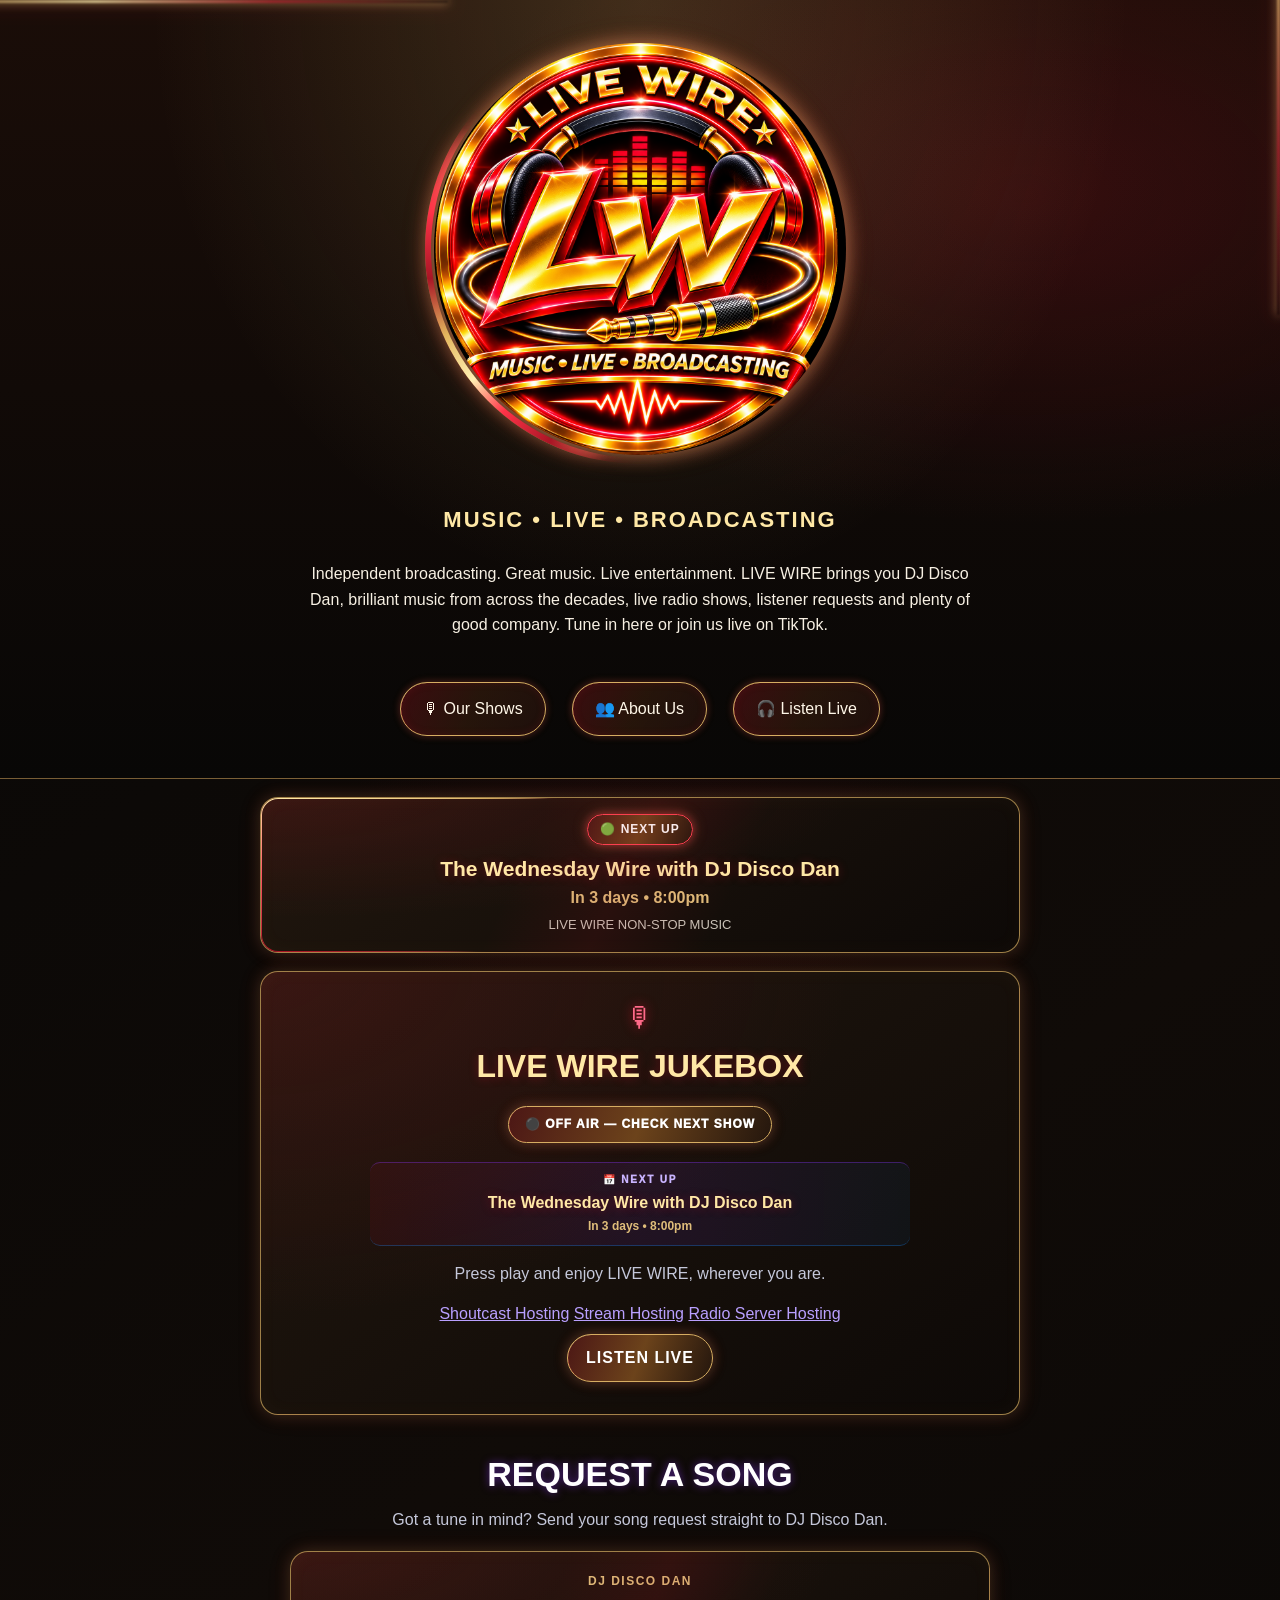
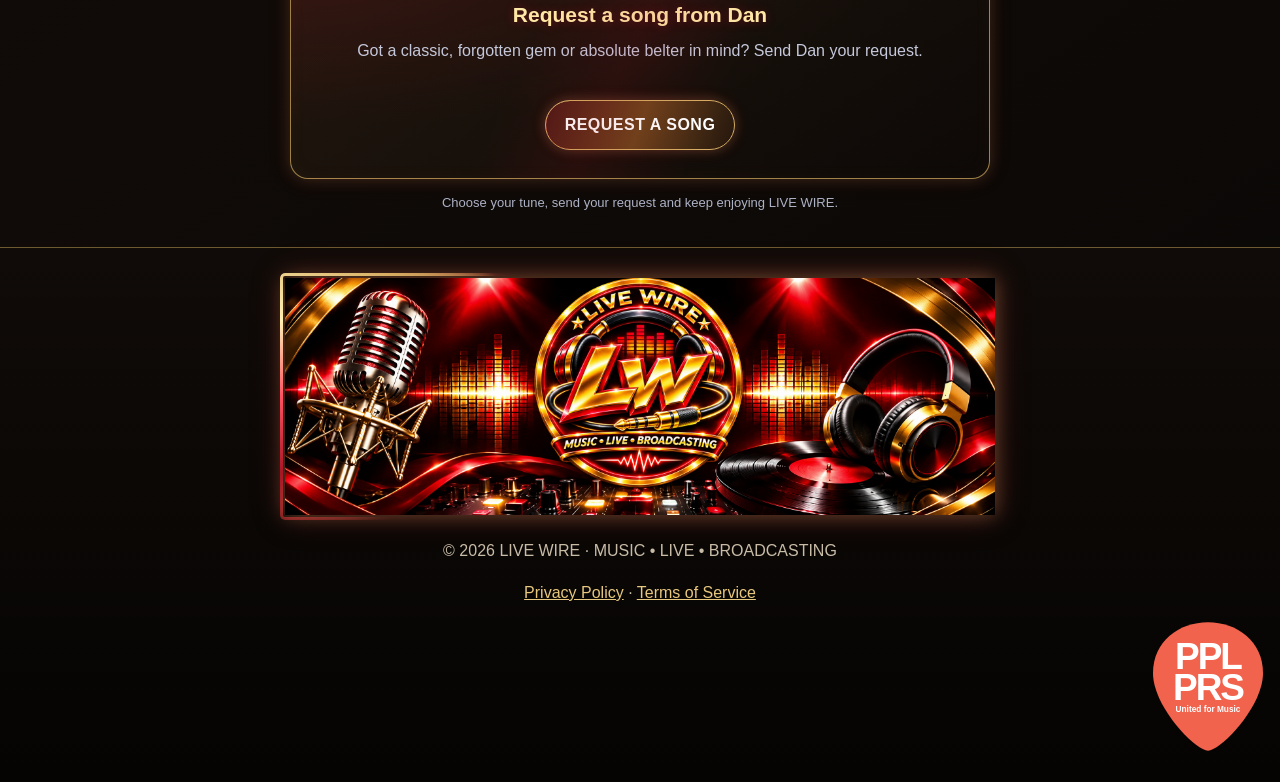
==== commit 7654d6b0: "Expand LIVE WIRE homepage introduction" ====
--- a/index.html
+++ b/index.html
@@ -230,7 +230,7 @@
 <body>
 <header class="hero"><div class="wrap">
 <div class="live-wire-logo-wrap"><img class="live-wire-master-logo" src="C1BE94DC-96BF-40A3-BF5A-31E60C6C5478.png" alt="LIVE WIRE official circular master logo"><span class="logo-chase-band" aria-hidden="true"></span></div>
-<p class="tag">MUSIC • LIVE • BROADCASTING</p><p>Independent broadcasting. Great music, live shows and good company with DJ Disco Dan — LIVE ON HERE AND ON TIKTOK.</p>
+<p class="tag">MUSIC • LIVE • BROADCASTING</p><p>Independent broadcasting. Great music. Live entertainment. LIVE WIRE brings you DJ Disco Dan, brilliant music from across the decades, live radio shows, listener requests and plenty of good company. Tune in here or join us live on TikTok.</p>
 <nav class="nav-actions" aria-label="Main navigation"><a class="btn" href="shows.html">🎙 Our Shows</a><a class="btn" href="about.html">👥 About Us</a><a class="btn" href="#listen-live">🎧 Listen Live</a></nav>
 </div></header>
 
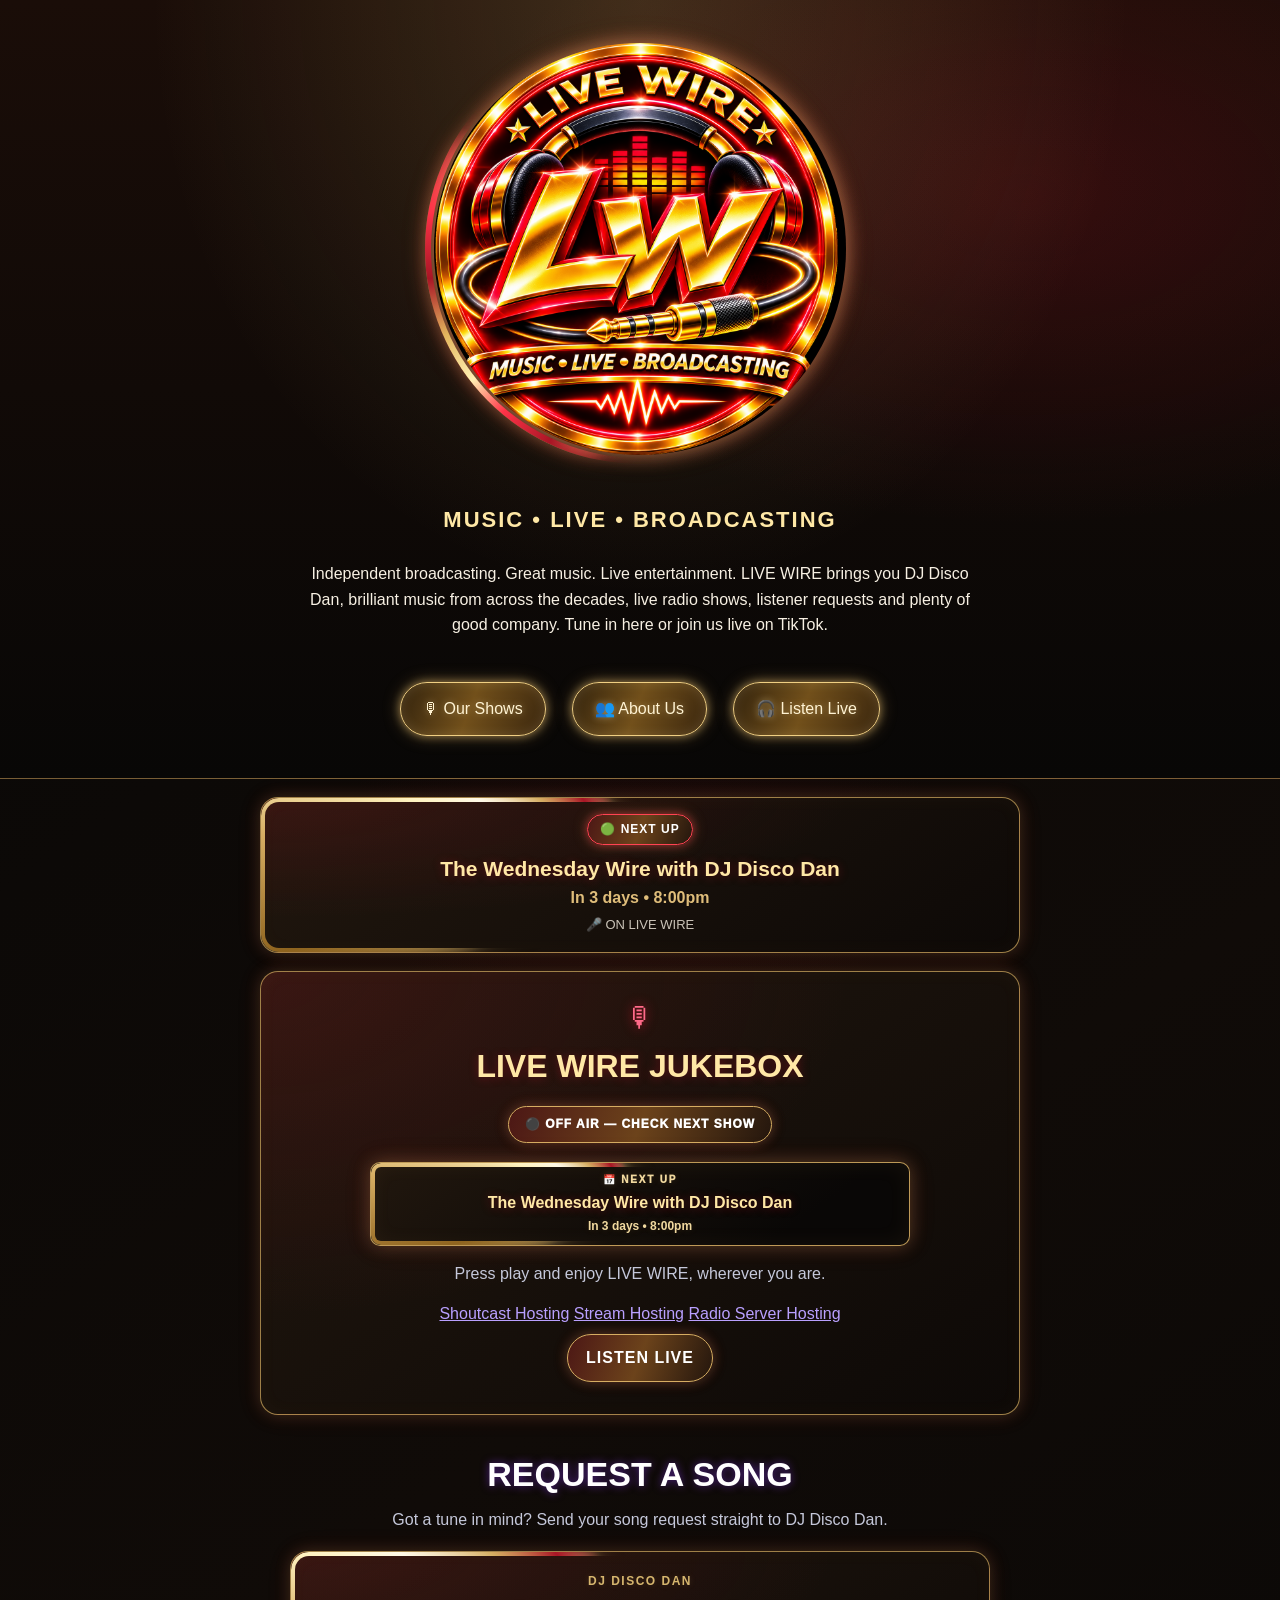
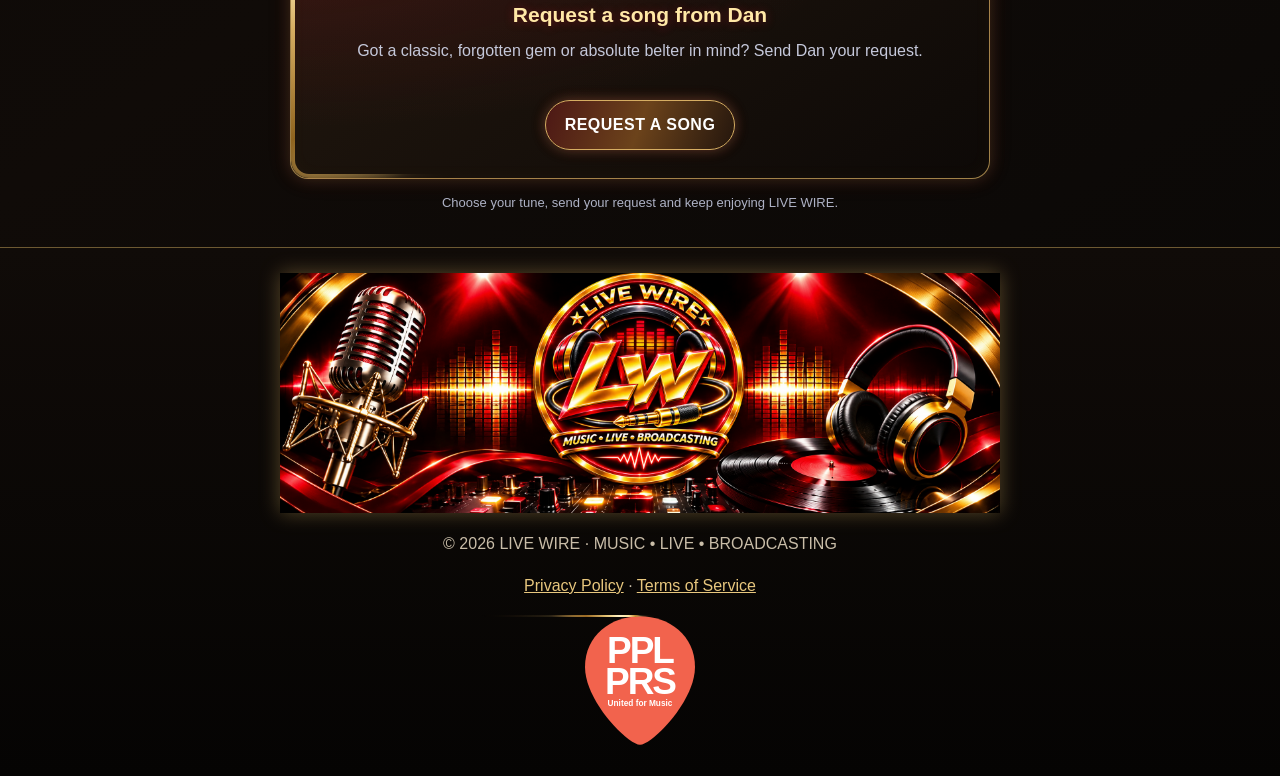
==== commit f56bab4e: "Clarify scheduled show and non-stop music status labels" ====
--- a/index.html
+++ b/index.html
@@ -239,7 +239,7 @@
 <div class="home-live-pill" id="homeLivePill">CHECKING LIVE STATUS…</div>
 <div class="home-live-title" id="homeLiveTitle">Checking LIVE WIRE stream</div>
 <p class="home-live-time" id="homeLiveTime">Please wait…</p>
-<p class="home-live-note" id="homeLiveNote">LIVE WIRE NON-STOP MUSIC stream status is being checked.</p>
+<p class="home-live-note" id="homeLiveNote"></p>
 </div>
 </div>
 <script>
@@ -253,10 +253,10 @@
 const set=(id,value)=>{const el=document.getElementById(id);if(el)el.textContent=value};
 const refresh=()=>{const now=new Date(),today=showForDate(now),key=now.getFullYear()+'-'+String(now.getMonth()+1).padStart(2,'0')+'-'+String(now.getDate()).padStart(2,'0'),mins=now.getHours()*60+now.getMinutes(),startedToday=localStorage.getItem('lw-show-started-'+key)==='1';if(streamOnline&&today&&mins>=today[2]){currentLiveShow=[today[0],today[1]];localStorage.setItem('lw-show-started-'+key,'1')}else if(!streamOnline)currentLiveShow=null;
 const pill=document.getElementById('jukeboxStatusButton'),nextLabel=document.getElementById('jukeboxNextLabel'),nextName=document.getElementById('jukeboxNextName'),nextWhen=document.getElementById('jukeboxNextWhen'),player=document.querySelector('.radio-player');
-if(streamOnline){player?.classList.add('stream-live');if(pill){pill.textContent='🔴 LIVE NOW';pill.classList.add('is-live')}if(nextLabel)nextLabel.textContent='🔴 LIVE NOW';if(nextName)nextName.textContent=currentLiveShow?currentLiveShow[0]:'LIVE WIRE NON-STOP MUSIC';if(nextWhen)nextWhen.textContent=currentLiveShow?'ON AIR NOW • '+currentLiveShow[1]:'Continuous music';}
+if(streamOnline){player?.classList.add('stream-live');if(pill){pill.textContent='🔴 LIVE NOW';pill.classList.add('is-live')}if(nextLabel)nextLabel.textContent='🔴 LIVE NOW';if(nextName)nextName.textContent=currentLiveShow?currentLiveShow[0]:'NON-STOP MUSIC • LIVE NOW';if(nextWhen)nextWhen.textContent=currentLiveShow?'ON AIR NOW • '+currentLiveShow[1]:'Continuous music';}
 else{player?.classList.remove('stream-live');if(pill){pill.textContent='⚫ OFF AIR — CHECK NEXT SHOW';pill.classList.remove('is-live')}if(nextLabel)nextLabel.textContent='📅 NEXT UP';let upcoming=null;for(let i=0;i<=14;i++){const d=new Date(now);d.setDate(now.getDate()+i);const show=showForDate(d);if(!show)continue;const dayKey=d.getFullYear()+'-'+String(d.getMonth()+1).padStart(2,'0')+'-'+String(d.getDate()).padStart(2,'0');if(i===0&&(mins>=show[2]||localStorage.getItem('lw-show-started-'+dayKey)==='1'))continue;upcoming={show,days:i};break}if(nextName)nextName.textContent=upcoming?upcoming.show[0]:'More shows coming soon';if(nextWhen)nextWhen.textContent=upcoming?((upcoming.days===0?'Today':upcoming.days===1?'Tomorrow':'In '+upcoming.days+' days')+' • '+upcoming.show[1]):'Check the show schedule';}
-const statusPill=document.getElementById('homeLivePill'),statusPanel=document.getElementById('homeLiveStatus');if(streamOnline){statusPanel?.classList.add('live');statusPill?.classList.add('live');set('homeLivePill','🔴 LIVE NOW');set('homeLiveTitle',currentLiveShow?currentLiveShow[0] :'LIVE WIRE NON-STOP MUSIC');set('homeLiveTime',currentLiveShow?'ON AIR NOW • '+currentLiveShow[1]:'ON AIR NOW • Continuous music');set('homeLiveNote','LIVE WIRE NON-STOP MUSIC');return}
-statusPanel?.classList.remove('live');statusPill?.classList.remove('live');if(today&&!startedToday){set('homeLivePill','🟡 TONIGHT');set('homeLiveTitle',today[0]);set('homeLiveTime','Starts at '+today[1]);set('homeLiveNote','LIVE WIRE NON-STOP MUSIC');return}set('homeLivePill','🟢 NEXT UP');const n=nextShow(now);if(n){set('homeLiveTitle',n.show[0]);set('homeLiveTime',(n.days===1?'Tomorrow':n.days===0?'Today':'In '+n.days+' days')+' • '+n.show[1])}else{set('homeLiveTitle','LIVE WIRE NON-STOP MUSIC');set('homeLiveTime','Continuous music available outside live shows')}set('homeLiveNote','LIVE WIRE NON-STOP MUSIC');};
+const statusPill=document.getElementById('homeLivePill'),statusPanel=document.getElementById('homeLiveStatus');if(streamOnline){statusPanel?.classList.add('live');statusPill?.classList.add('live');set('homeLivePill','🔴 LIVE NOW');set('homeLiveTitle',currentLiveShow?currentLiveShow[0] :'LIVE WIRE NON-STOP MUSIC');set('homeLiveTime',currentLiveShow?'ON AIR NOW • '+currentLiveShow[1]:'ON AIR NOW • Continuous music');set('homeLiveNote',currentLiveShow?'🎤 ON LIVE WIRE':'✨ NON-STOP MUSIC • LIVE NOW');return}
+statusPanel?.classList.remove('live');statusPill?.classList.remove('live');if(today&&!startedToday){set('homeLivePill','🟡 TONIGHT');set('homeLiveTitle',today[0]);set('homeLiveTime','Starts at '+today[1]);set('homeLiveNote','🎤 ON LIVE WIRE');return}set('homeLivePill','🟢 NEXT UP');const n=nextShow(now);if(n){set('homeLiveTitle',n.show[0]);set('homeLiveTime',(n.days===1?'Tomorrow':n.days===0?'Today':'In '+n.days+' days')+' • '+n.show[1])}else{set('homeLiveTitle','More shows coming soon');set('homeLiveTime','Check the show schedule')}set('homeLiveNote',n?'🎤 ON LIVE WIRE':'');};
 const readStreamStatus=async()=>{const direct=await readDirectCasterStatus();if(direct.ok&&direct.online){streamOnline=true;refresh();return}try{const r=await fetch('https://live-wire-entertainment-website.dlyons184.workers.dev/stream-status?t='+Date.now(),{cache:'no-store'});if(!r.ok)throw new Error('status '+r.status);const data=await r.json();streamOnline=!!data?.online||!!direct.online}catch(e){streamOnline=!!direct.online}refresh()};
 refresh();readStreamStatus();setInterval(readStreamStatus,15000);
 })();
--- a/style.css
+++ b/style.css
@@ -195,3 +195,822 @@
  .card,.home-live-status,.request-card,.show-card,.about-card,.about-story,.note,.radio-player,.btn,.nav a,.nav-actions a,button,.request-button,.listen-cta,.jukebox-status{animation:none!important}
  .card:before,.home-live-status:before,.request-card:before,.show-card:before,.about-card:before,.about-story:before,.note:before,.btn:before,.nav a:before,.nav-actions a:before,button:before,.request-button:before,.listen-cta:before,.jukebox-status:before,.lw-footer-banner-wrap:after{animation:none!important}
 }
+
+
+/* Final visibility pass: animated edging must show on every panel, including song requests */
+.card:before,.home-live-status:before,.request-card:before,.show-card:before,.about-card:before,.about-story:before,.note:before{
+ display:block!important;
+}
+.request-card,.request-button{
+ animation:lwLuxuryBreath 4.8s ease-in-out infinite!important;
+}
+.request-button{
+ border:1px solid #ffe8a6!important;
+ box-shadow:0 0 12px rgba(255,65,78,.55),0 0 20px rgba(214,173,98,.38),inset 0 0 12px rgba(169,21,37,.25)!important;
+}
+.request-button:before{
+ display:block!important;
+ background:conic-gradient(from 0deg,transparent 0deg 225deg,#a91525 240deg,#ff5362 258deg,#fff0b3 275deg,#d6ad62 295deg,transparent 315deg 360deg)!important;
+ animation:lwBorderChase 5.5s linear infinite!important;
+}
+.lw-footer-banner-wrap{overflow:visible}
+.lw-footer-banner-wrap:after{display:block!important}
+@media(prefers-reduced-motion:reduce){
+ .request-card,.request-button{animation:none!important}
+ .request-button:before,.lw-footer-banner-wrap:after{animation:none!important}
+}
+
+
+/* Stronger presence for show and information panels */
+.show-card,.note,.about-card,.about-story,.card,.home-live-status,.request-card{
+  border:1px solid #e2b85f!important;
+  background:
+    radial-gradient(ellipse at 8% 0%,rgba(177,20,38,.30),transparent 58%),
+    radial-gradient(ellipse at 100% 100%,rgba(214,173,98,.13),transparent 55%),
+    linear-gradient(135deg,#28170f 0%,#17100d 48%,#0d0908 100%)!important;
+  box-shadow:
+    0 0 5px rgba(255,226,160,.72),
+    0 0 16px rgba(214,173,98,.48),
+    0 0 28px rgba(169,21,37,.42),
+    inset 0 0 24px rgba(169,21,37,.17),
+    inset 0 0 2px rgba(255,240,179,.55)!important;
+}
+.show-card h2,.about-card h2,.about-story h2,.card h2{
+  color:#fff0b3!important;
+  text-shadow:0 0 8px rgba(255,220,145,.38),0 0 16px rgba(169,21,37,.62)!important;
+}
+.show-card .show-kicker,.show-card .show-time{
+  color:#f0c875!important;
+  text-shadow:0 0 8px rgba(214,173,98,.42);
+}
+@keyframes lwPanelSpotlight{
+  0%,100%{box-shadow:0 0 7px rgba(255,226,160,.48),0 0 17px rgba(214,173,98,.34),0 0 24px rgba(169,21,37,.30),inset 0 0 22px rgba(169,21,37,.13)}
+  50%{box-shadow:0 0 12px rgba(255,239,190,.82),0 0 27px rgba(214,173,98,.62),0 0 38px rgba(220,25,48,.52),inset 0 0 30px rgba(169,21,37,.22)}
+}
+.show-card,.note,.about-card,.about-story,.card,.home-live-status,.request-card{
+  animation:lwPanelSpotlight 4.6s ease-in-out infinite!important;
+}
+.show-card:before,.note:before,.about-card:before,.about-story:before,.card:before,.home-live-status:before,.request-card:before{
+  opacity:1!important;
+  filter:drop-shadow(0 0 7px rgba(255,225,155,.95)) drop-shadow(0 0 13px rgba(190,20,38,.85))!important;
+  animation:lwBorderChase 5.8s linear infinite!important;
+}
+@media(prefers-reduced-motion:reduce){
+ .show-card,.note,.about-card,.about-story,.card,.home-live-status,.request-card{animation:none!important}
+}
+
+
+/* Consistent slow gold-and-ruby pulse for interactive controls across the site */
+@keyframes lwButtonPulse{
+  0%,100%{
+    box-shadow:0 0 7px rgba(214,173,98,.38),0 0 12px rgba(169,21,37,.24),inset 0 0 8px rgba(169,21,37,.10);
+    filter:brightness(1);
+  }
+  50%{
+    box-shadow:0 0 13px rgba(255,232,166,.78),0 0 23px rgba(190,20,38,.52),inset 0 0 13px rgba(169,21,37,.22);
+    filter:brightness(1.12);
+  }
+}
+a.button,a.btn,button,.nav a,.nav-actions a,.request-button,.listen-cta,.jukebox-status,
+input[type="button"],input[type="submit"],input[type="reset"],.game-button,.control-button,
+.arcade-button,.quiz-button,.social-button,.link-button,[role="button"]{
+  animation:lwButtonPulse 4.8s ease-in-out infinite!important;
+  transition:transform .25s ease,filter .25s ease,box-shadow .25s ease!important;
+}
+a.button:hover,a.btn:hover,button:hover,.nav a:hover,.nav-actions a:hover,
+.request-button:hover,.listen-cta:hover,.jukebox-status:hover,
+input[type="button"]:hover,input[type="submit"]:hover,.game-button:hover,
+.control-button:hover,.arcade-button:hover,.quiz-button:hover,.social-button:hover,
+.link-button:hover,[role="button"]:hover{
+  transform:translateY(-2px);
+  filter:brightness(1.2)!important;
+  box-shadow:0 0 17px rgba(255,232,166,.8),0 0 30px rgba(190,20,38,.62)!important;
+}
+@media(prefers-reduced-motion:reduce){
+ a.button,a.btn,button,.nav a,.nav-actions a,.request-button,.listen-cta,.jukebox-status,
+ input[type="button"],input[type="submit"],input[type="reset"],.game-button,.control-button,
+ .arcade-button,.quiz-button,.social-button,.link-button,[role="button"]{animation:none!important}
+}
+
+
+/* Refined lighting: keep every frame perfectly still; sweep slim light bars along its edges */
+@keyframes lwEdgeLightSweep{
+  0%{background-position:0% 50%}
+  100%{background-position:300% 50%}
+}
+.card:before,.home-live-status:before,.request-card:before,.show-card:before,
+.about-card:before,.about-story:before,.note:before,
+.lw-footer-banner-wrap:after,
+.btn:before,.nav a:before,.nav-actions a:before,button:before,
+.request-button:before,.listen-cta:before,.jukebox-status:before{
+  transform:none!important;
+  animation:lwEdgeLightSweep 5.5s linear infinite!important;
+  background:linear-gradient(90deg,
+    transparent 0%,rgba(169,21,37,.18) 24%,
+    #b51f2b 38%,#fff0b3 48%,#d6ad62 56%,
+    rgba(169,21,37,.22) 68%,transparent 100%)!important;
+  background-size:300% 100%!important;
+  filter:drop-shadow(0 0 4px rgba(255,224,150,.75)) drop-shadow(0 0 7px rgba(169,21,37,.55))!important;
+}
+.lw-footer-banner-wrap:after{
+  border-radius:5px!important;
+}
+@media(prefers-reduced-motion:reduce){
+ .card:before,.home-live-status:before,.request-card:before,.show-card:before,
+ .about-card:before,.about-story:before,.note:before,.lw-footer-banner-wrap:after,
+ .btn:before,.nav a:before,.nav-actions a:before,button:before,
+ .request-button:before,.listen-cta:before,.jukebox-status:before{animation:none!important}
+}
+
+
+/* Richer luxury-gold atmosphere across the site wallpaper */
+html,body{
+  background-color:#080605!important;
+  background-image:
+    radial-gradient(ellipse at 50% 8%,rgba(196,145,52,.17) 0%,rgba(117,72,22,.09) 27%,transparent 58%),
+    radial-gradient(ellipse at 0% 42%,rgba(153,23,35,.11) 0%,transparent 42%),
+    radial-gradient(ellipse at 100% 72%,rgba(191,139,48,.10) 0%,transparent 44%),
+    linear-gradient(135deg,#090706 0%,#17100a 42%,#0b0807 72%,#120908 100%)!important;
+  background-attachment:fixed!important;
+}
+body:before{
+  background:
+    radial-gradient(ellipse at 50% 0%,rgba(255,218,137,.075),transparent 48%),
+    linear-gradient(115deg,transparent 0%,rgba(214,173,98,.025) 46%,transparent 54%,rgba(169,21,37,.025) 100%)!important;
+}
+main,.page,.site-main,.content-wrap{
+  background-color:transparent!important;
+}
+
+
+/* FIX: lock every frame in place; animate only a narrow highlight inside its border */
+@keyframes lwNeatBorderSweep{
+  from{background-position:0 0,0% 50%}
+  to{background-position:0 0,300% 50%}
+}
+.card:before,.home-live-status:before,.request-card:before,.show-card:before,
+.about-card:before,.about-story:before,.note:before,.lw-footer-banner-wrap:after,
+.btn:before,.nav a:before,.nav-actions a:before,button:before,
+.request-button:before,.listen-cta:before,.jukebox-status:before{
+  content:""!important;
+  position:absolute!important;
+  inset:0!important;
+  box-sizing:border-box!important;
+  display:block!important;
+  padding:0!important;
+  border:2px solid transparent!important;
+  border-radius:inherit!important;
+  transform:none!important;
+  -webkit-mask:none!important;
+  mask:none!important;
+  -webkit-mask-composite:initial!important;
+  mask-composite:add!important;
+  background:
+    linear-gradient(transparent,transparent) padding-box,
+    linear-gradient(90deg,transparent 0%,rgba(169,21,37,.25) 18%,#b51f2b 34%,#fff0b3 48%,#d6ad62 58%,rgba(169,21,37,.25) 76%,transparent 100%) border-box!important;
+  background-size:100% 100%,300% 100%!important;
+  background-position:0 0,0% 50%!important;
+  animation:lwNeatBorderSweep 6.5s linear infinite!important;
+  filter:drop-shadow(0 0 3px rgba(255,224,150,.65))!important;
+  pointer-events:none!important;
+  z-index:3!important;
+}
+.lw-footer-banner-wrap{position:relative!important;overflow:hidden!important}
+.lw-footer-banner-wrap:after{inset:0!important}
+@media(prefers-reduced-motion:reduce){
+ .card:before,.home-live-status:before,.request-card:before,.show-card:before,
+ .about-card:before,.about-story:before,.note:before,.lw-footer-banner-wrap:after,
+ .btn:before,.nav a:before,.nav-actions a:before,button:before,
+ .request-button:before,.listen-cta:before,.jukebox-status:before{animation:none!important}
+}
+
+
+/* Interior light sweep for show and song-request panels — fixed cards, moving light only */
+@keyframes lwGoldRubyPanelSweep{
+  0%{background-position:140% 0,0 0}
+  100%{background-position:-60% 0,0 0}
+}
+.show-card,.request-card{
+  position:relative!important;
+  overflow:hidden!important;
+  isolation:isolate!important;
+}
+.show-card:after,.request-card:after{
+  content:""!important;
+  position:absolute!important;
+  inset:0!important;
+  z-index:0!important;
+  pointer-events:none!important;
+  border-radius:inherit!important;
+  background:
+    linear-gradient(112deg,
+      transparent 0%,
+      transparent 34%,
+      rgba(169,21,37,.04) 40%,
+      rgba(169,21,37,.22) 46%,
+      rgba(255,220,145,.22) 49%,
+      rgba(214,173,98,.16) 52%,
+      rgba(169,21,37,.06) 58%,
+      transparent 66%,
+      transparent 100%) 140% 0/220% 100% no-repeat,
+    linear-gradient(135deg,rgba(214,173,98,.025),transparent 55%) 0 0/100% 100% no-repeat!important;
+  animation:lwGoldRubyPanelSweep 7.5s ease-in-out infinite!important;
+  mix-blend-mode:screen!important;
+}
+.show-card>* ,.request-card>*{
+  position:relative!important;
+  z-index:1!important;
+}
+.show-card:before,.request-card:before{
+  z-index:3!important;
+}
+@media(prefers-reduced-motion:reduce){
+ .show-card:after,.request-card:after{animation:none!important}
+}
+
+
+/* CLEAN FIX: remove the misplaced animated outline layers completely.
+   Keep only the contained soft light sweep inside show/request cards. */
+.card:before,.home-live-status:before,.request-card:before,.show-card:before,
+.about-card:before,.about-story:before,.note:before,.lw-footer-banner-wrap:after,
+.btn:before,.nav a:before,.nav-actions a:before,button:before,
+.request-button:before,.listen-cta:before,.jukebox-status:before,
+.logo-chase-band:before,.logo-chase-band:after{
+  content:none!important;
+  display:none!important;
+  animation:none!important;
+  transform:none!important;
+  filter:none!important;
+}
+.lw-footer-banner-wrap{
+  overflow:visible!important;
+  border:0!important;
+  padding:0!important;
+  box-shadow:none!important;
+}
+.show-card,.request-card{
+  position:relative!important;
+  overflow:hidden!important;
+  isolation:isolate!important;
+}
+.show-card:after,.request-card:after{
+  content:""!important;
+  position:absolute!important;
+  inset:0!important;
+  width:auto!important;
+  height:auto!important;
+  margin:0!important;
+  border:0!important;
+  outline:0!important;
+  box-shadow:none!important;
+  border-radius:inherit!important;
+  pointer-events:none!important;
+  z-index:0!important;
+  animation:lwGoldRubyPanelSweep 7.5s ease-in-out infinite!important;
+}
+.show-card>*,.request-card>*{
+  position:relative!important;
+  z-index:1!important;
+}
+
+
+/* Tone correction: gold/champagne is dominant; ruby is only a restrained accent */
+.show-card,.request-card,.card,.about-card,.about-story,.note,.home-live-status{
+  background:
+    radial-gradient(ellipse at 10% 0%,rgba(214,173,98,.12),transparent 58%),
+    radial-gradient(ellipse at 100% 100%,rgba(169,21,37,.035),transparent 52%),
+    linear-gradient(135deg,#21170e 0%,#15100b 52%,#0c0907 100%)!important;
+  box-shadow:0 0 7px rgba(214,173,98,.35),0 0 14px rgba(169,21,37,.10),inset 0 0 20px rgba(214,173,98,.045)!important;
+}
+.show-card:after,.request-card:after{
+  background:
+    linear-gradient(112deg,
+      transparent 0%,
+      transparent 34%,
+      rgba(214,173,98,.015) 40%,
+      rgba(214,173,98,.08) 46%,
+      rgba(255,232,177,.30) 49%,
+      rgba(214,173,98,.18) 52%,
+      rgba(169,21,37,.018) 58%,
+      transparent 66%,
+      transparent 100%) 140% 0/220% 100% no-repeat,
+    linear-gradient(135deg,rgba(214,173,98,.018),transparent 55%) 0 0/100% 100% no-repeat!important;
+  mix-blend-mode:screen!important;
+}
+.lw-footer-banner{filter:drop-shadow(0 0 8px rgba(214,173,98,.28))!important}
+.lw-footer-banner-wrap{background:transparent!important}
+
+
+/* Final colour balance: dark charcoal cards with a restrained moving champagne-gold sweep */
+.show-card,.request-card{
+  background:linear-gradient(135deg,#17130e 0%,#100d09 52%,#17120c 100%)!important;
+  border:1px solid rgba(214,173,98,.72)!important;
+  box-shadow:0 0 8px rgba(214,173,98,.25),inset 0 0 18px rgba(214,173,98,.035)!important;
+}
+.show-card:after,.request-card:after{
+  content:""!important;
+  position:absolute!important;
+  inset:0!important;
+  border:0!important;
+  outline:0!important;
+  box-shadow:none!important;
+  border-radius:inherit!important;
+  background:linear-gradient(112deg,
+    transparent 0%,
+    transparent 35%,
+    rgba(214,173,98,0) 41%,
+    rgba(214,173,98,.07) 45%,
+    rgba(255,235,184,.24) 49%,
+    rgba(214,173,98,.15) 53%,
+    rgba(214,173,98,.025) 58%,
+    transparent 66%,
+    transparent 100%) 140% 0/220% 100% no-repeat!important;
+  animation:lwGoldRubyPanelSweep 8s ease-in-out infinite!important;
+  mix-blend-mode:screen!important;
+  opacity:.9!important;
+}
+.show-card h2,.request-card h2{
+  color:#f5dfad!important;
+  text-shadow:0 0 8px rgba(214,173,98,.18)!important;
+}
+.show-card .show-kicker,.show-card .show-time,.request-presenter{
+  color:#d6b66e!important;
+  text-shadow:0 0 6px rgba(214,173,98,.18)!important;
+}
+.request-button{
+  background:linear-gradient(110deg,#21170e,#392719,#21170e)!important;
+  border:1px solid #d6ad62!important;
+  color:#fff4d9!important;
+  box-shadow:0 0 9px rgba(214,173,98,.28),inset 0 0 10px rgba(214,173,98,.07)!important;
+}
+@media(prefers-reduced-motion:reduce){
+ .show-card:after,.request-card:after{animation:none!important}
+}
+
+
+/* LIVE WIRE luxury finish: luminous gold atmosphere and gently animated light rims */
+html,body{
+  background-color:#080705!important;
+  background-image:
+    radial-gradient(ellipse at 50% 0%,rgba(232,190,104,.24) 0%,rgba(180,128,48,.12) 22%,transparent 54%),
+    radial-gradient(ellipse at 12% 30%,rgba(214,173,98,.10) 0%,transparent 38%),
+    radial-gradient(ellipse at 90% 62%,rgba(214,173,98,.085) 0%,transparent 42%),
+    linear-gradient(118deg,#080706 0%,#1a140c 30%,#0c0906 57%,#191208 82%,#080706 100%)!important;
+  background-attachment:fixed!important;
+}
+body:before{
+  background:
+    linear-gradient(105deg,transparent 8%,rgba(255,225,158,.035) 28%,transparent 43%,rgba(214,173,98,.055) 58%,transparent 76%),
+    radial-gradient(ellipse at 50% 18%,rgba(255,221,151,.08),transparent 56%)!important;
+  pointer-events:none!important;
+}
+@keyframes lwRimGlow{
+  0%,100%{
+    border-color:rgba(190,145,66,.72);
+    box-shadow:0 0 8px rgba(214,173,98,.24),0 0 16px rgba(169,21,37,.10),inset 0 0 18px rgba(214,173,98,.035);
+  }
+  50%{
+    border-color:rgba(255,224,157,.98);
+    box-shadow:0 0 13px rgba(255,224,157,.48),0 0 24px rgba(214,173,98,.28),0 0 30px rgba(169,21,37,.13),inset 0 0 22px rgba(214,173,98,.075);
+  }
+}
+.show-card,.request-card,.home-live-status,.radio-player,.card,.note,
+.about-card,.about-story,.music-licence-wrap,.jukebox-wrap{
+  border:1px solid rgba(214,173,98,.78)!important;
+  animation:lwRimGlow 5.5s ease-in-out infinite!important;
+}
+.show-card:after,.request-card:after{
+  background:linear-gradient(112deg,
+    transparent 0%,transparent 34%,
+    rgba(214,173,98,.015) 41%,
+    rgba(214,173,98,.11) 46%,
+    rgba(255,235,190,.32) 50%,
+    rgba(214,173,98,.18) 54%,
+    transparent 67%,transparent 100%) 140% 0/220% 100% no-repeat!important;
+  animation:lwGoldRubyPanelSweep 8.5s ease-in-out infinite!important;
+}
+.request-button,.listen-cta,.jukebox-status,.btn,.nav a,.nav-actions a,
+button,input[type="submit"],.game-button,.quiz-button{
+  border:1px solid rgba(231,193,113,.9)!important;
+  animation:lwRimGlow 5s ease-in-out infinite!important;
+  box-shadow:0 0 9px rgba(214,173,98,.3),inset 0 0 10px rgba(214,173,98,.08)!important;
+}
+.lw-footer-banner{
+  filter:drop-shadow(0 0 12px rgba(232,190,104,.42)) drop-shadow(0 0 20px rgba(214,173,98,.16))!important;
+}
+@media(prefers-reduced-motion:reduce){
+ .show-card,.request-card,.home-live-status,.radio-player,.card,.note,
+ .about-card,.about-story,.music-licence-wrap,.jukebox-wrap,
+ .request-button,.listen-cta,.jukebox-status,.btn,.nav a,.nav-actions a,
+ button,input[type="submit"],.game-button,.quiz-button{animation:none!important}
+}
+
+
+/* GOLD-ONLY correction: eliminate red overlays and red-tinted panel fills */
+.show-card,.request-card,.home-live-status,.radio-player,.card,.note,
+.about-card,.about-story,.music-licence-wrap,.jukebox-wrap{
+  background-color:#100d08!important;
+  background-image:
+    radial-gradient(ellipse at 12% 0%,rgba(214,173,98,.095),transparent 56%),
+    linear-gradient(135deg,#1b160e 0%,#100d08 55%,#0b0907 100%)!important;
+  border-color:rgba(214,173,98,.82)!important;
+  box-shadow:0 0 8px rgba(214,173,98,.28),0 0 16px rgba(214,173,98,.12),inset 0 0 18px rgba(214,173,98,.045)!important;
+}
+.show-card:after,.request-card:after{
+  background:linear-gradient(112deg,
+    transparent 0%,transparent 34%,
+    rgba(214,173,98,0) 41%,
+    rgba(214,173,98,.08) 46%,
+    rgba(255,239,196,.30) 50%,
+    rgba(214,173,98,.14) 54%,
+    transparent 67%,transparent 100%) 140% 0/220% 100% no-repeat!important;
+  opacity:.78!important;
+}
+.request-button,.listen-cta,.jukebox-status,.btn,.nav a,.nav-actions a,
+button,input[type="submit"],.game-button,.quiz-button{
+  background:linear-gradient(110deg,#211a10 0%,#302515 50%,#1a140c 100%)!important;
+  border-color:#d6ad62!important;
+  color:#fff3d6!important;
+  box-shadow:0 0 9px rgba(214,173,98,.32),inset 0 0 10px rgba(214,173,98,.07)!important;
+}
+html,body{
+  background-color:#080705!important;
+  background-image:
+    radial-gradient(ellipse at 50% 0%,rgba(232,190,104,.20),transparent 52%),
+    radial-gradient(ellipse at 10% 38%,rgba(214,173,98,.07),transparent 38%),
+    radial-gradient(ellipse at 92% 70%,rgba(214,173,98,.06),transparent 42%),
+    linear-gradient(118deg,#080706 0%,#191309 34%,#0b0906 65%,#151006 100%)!important;
+}
+.lw-footer-banner-wrap{background:transparent!important}
+.lw-footer-banner{filter:drop-shadow(0 0 10px rgba(232,190,104,.34))!important}
+
+
+/* HARD OVERRIDE: remove the red half-panel wash completely */
+.request-card,.show-card{
+  background:#14100b!important;
+  background-image:linear-gradient(135deg,#21190f 0%,#14100b 52%,#0d0a07 100%)!important;
+  border:1px solid #c9a45f!important;
+  box-shadow:0 0 8px rgba(214,173,98,.26),inset 0 0 16px rgba(214,173,98,.035)!important;
+}
+.request-card:before,.request-card:after,.show-card:before,.show-card:after{
+  background-color:transparent!important;
+}
+.request-card:before,.show-card:before{
+  content:none!important;
+  display:none!important;
+  animation:none!important;
+}
+.request-card:after,.show-card:after{
+  content:""!important;
+  display:block!important;
+  position:absolute!important;
+  inset:0!important;
+  width:auto!important;
+  height:auto!important;
+  margin:0!important;
+  padding:0!important;
+  border:0!important;
+  outline:0!important;
+  box-shadow:none!important;
+  border-radius:inherit!important;
+  background:linear-gradient(112deg,
+    transparent 0%,transparent 38%,
+    rgba(214,173,98,.025) 44%,
+    rgba(255,235,185,.20) 49%,
+    rgba(214,173,98,.10) 53%,
+    transparent 62%,transparent 100%) 140% 0/220% 100% no-repeat!important;
+  animation:lwGoldRubyPanelSweep 8.5s ease-in-out infinite!important;
+  mix-blend-mode:screen!important;
+  pointer-events:none!important;
+  z-index:0!important;
+}
+.request-card>*,.show-card>*{position:relative!important;z-index:1!important}
+.request-button{
+  background:linear-gradient(110deg,#21190f,#302515,#21190f)!important;
+  border-color:#d6ad62!important;
+  box-shadow:0 0 8px rgba(214,173,98,.28)!important;
+}
+
+
+/* RESET THE LIGHTING: no pseudo-element streaks, stripes, spinning outlines or overlays */
+body:before,body:after,
+.card:before,.card:after,.home-live-status:before,.home-live-status:after,
+.request-card:before,.request-card:after,.show-card:before,.show-card:after,
+.about-card:before,.about-card:after,.about-story:before,.about-story:after,
+.note:before,.note:after,.radio-player:before,.radio-player:after,
+.btn:before,.btn:after,.nav a:before,.nav a:after,
+.nav-actions a:before,.nav-actions a:after,button:before,button:after,
+.request-button:before,.request-button:after,.listen-cta:before,.listen-cta:after,
+.jukebox-status:before,.jukebox-status:after,.jukebox-next:before,.jukebox-next:after{
+  content:none!important;
+  display:none!important;
+  animation:none!important;
+  transform:none!important;
+  background:none!important;
+  filter:none!important;
+  box-shadow:none!important;
+}
+
+/* A single smooth champagne-gold colour wash travels INSIDE each fixed panel */
+@keyframes lwContainedGoldWash{
+  0%,100%{background-position:0% 50%}
+  50%{background-position:100% 50%}
+}
+.home-live-status,.radio-player,.request-card,.show-card,.jukebox-next,
+.book-promo,.card,.note,.about-card,.about-story{
+  position:relative!important;
+  overflow:hidden!important;
+  background-color:#100d08!important;
+  background-image:linear-gradient(112deg,#100d08 0%,#19140c 27%,#2b2111 48%,#19140c 68%,#100d08 100%)!important;
+  background-size:240% 100%!important;
+  animation:lwContainedGoldWash 12s ease-in-out infinite,lwRimGlow 5.5s ease-in-out infinite!important;
+  border:1px solid rgba(214,173,98,.82)!important;
+  box-shadow:0 0 9px rgba(214,173,98,.28),inset 0 0 18px rgba(214,173,98,.045)!important;
+}
+
+/* Buttons receive a softer gold shimmer, not a red/blue gradient */
+.btn,.request-button,.listen-cta,.jukebox-status,.home-live-pill,
+button,input[type="button"],input[type="submit"],.game-button,.quiz-button{
+  background-image:linear-gradient(110deg,#171208 0%,#2b2111 45%,#3a2b14 52%,#21180c 68%,#171208 100%)!important;
+  background-size:240% 100%!important;
+  animation:lwContainedGoldWash 9s ease-in-out infinite,lwButtonPulse 5.5s ease-in-out infinite!important;
+  border:1px solid #d6ad62!important;
+  color:#fff1cf!important;
+  box-shadow:0 0 9px rgba(214,173,98,.34),inset 0 0 9px rgba(214,173,98,.08)!important;
+}
+.home-live-pill.live,.jukebox-status.is-live{
+  border-color:#e0bd72!important;
+  color:#fff1cf!important;
+  box-shadow:0 0 10px rgba(214,173,98,.38)!important;
+}
+.jukebox-next{
+  border:1px solid rgba(214,173,98,.58)!important;
+  border-radius:10px!important;
+}
+.jukebox-next-label,.jukebox-next strong,.jukebox-next span:last-child{
+  color:#f1d99f!important;
+  text-shadow:0 0 7px rgba(214,173,98,.18)!important;
+}
+@media(prefers-reduced-motion:reduce){
+ .home-live-status,.radio-player,.request-card,.show-card,.jukebox-next,
+ .book-promo,.card,.note,.about-card,.about-story,.btn,.request-button,
+ .listen-cta,.jukebox-status,.home-live-pill,button,input[type="button"],
+ input[type="submit"],.game-button,.quiz-button{animation:none!important}
+}
+
+
+/* MASTER GOLD LIGHT-RING THEME — a bright moving point travels around each frame */
+@property --lw-ring-angle{
+  syntax:"<angle>";
+  inherits:false;
+  initial-value:0deg;
+}
+@keyframes lwGoldRingTravel{
+  to{--lw-ring-angle:360deg}
+}
+.home-live-status,.radio-player,.request-card,.show-card,.jukebox-next,
+.book-promo,.card,.note,.about-card,.about-story,.music-licence-wrap,.jukebox-wrap{
+  position:relative!important;
+  isolation:isolate!important;
+  overflow:hidden!important;
+  border:1px solid rgba(214,173,98,.68)!important;
+  background-color:#100d08!important;
+  box-shadow:0 0 10px rgba(214,173,98,.24),inset 0 0 16px rgba(214,173,98,.035)!important;
+}
+.home-live-status:before,.radio-player:before,.request-card:before,.show-card:before,
+.jukebox-next:before,.book-promo:before,.card:before,.note:before,
+.about-card:before,.about-story:before,.music-licence-wrap:before,.jukebox-wrap:before{
+  content:""!important;
+  display:block!important;
+  position:absolute!important;
+  inset:0!important;
+  z-index:5!important;
+  padding:2px!important;
+  border:0!important;
+  border-radius:inherit!important;
+  pointer-events:none!important;
+  background:conic-gradient(from var(--lw-ring-angle),
+    transparent 0deg 292deg,
+    rgba(214,173,98,.08) 306deg,
+    #9b6b25 320deg,
+    #e8c779 333deg,
+    #fff2c6 342deg,
+    #ffe7a2 350deg,
+    #c18b35 356deg,
+    transparent 360deg)!important;
+  -webkit-mask:linear-gradient(#000 0 0) content-box,linear-gradient(#000 0 0)!important;
+  -webkit-mask-composite:xor!important;
+  mask:linear-gradient(#000 0 0) content-box,linear-gradient(#000 0 0)!important;
+  mask-composite:exclude!important;
+  animation:lwGoldRingTravel 7s linear infinite!important;
+  filter:drop-shadow(0 0 3px rgba(255,224,150,.9)) drop-shadow(0 0 8px rgba(214,173,98,.6))!important;
+}
+.home-live-status>*,.radio-player>*,.request-card>*,.show-card>*,
+.jukebox-next>*,.book-promo>*,.card>*,.note>*,
+.about-card>*,.about-story>*,.music-licence-wrap>*,.jukebox-wrap>*{
+  position:relative!important;
+  z-index:1!important;
+}
+/* Keep the panels themselves dark and still: only the fine gold rim moves */
+.home-live-status,.radio-player,.request-card,.show-card,.jukebox-next,
+.book-promo,.card,.note,.about-card,.about-story,.music-licence-wrap,.jukebox-wrap{
+  animation:lwRimGlow 5.5s ease-in-out infinite!important;
+}
+@media(prefers-reduced-motion:reduce){
+ .home-live-status:before,.radio-player:before,.request-card:before,.show-card:before,
+ .jukebox-next:before,.book-promo:before,.card:before,.note:before,
+ .about-card:before,.about-story:before,.music-licence-wrap:before,.jukebox-wrap:before{
+  animation:none!important;
+ }
+}
+
+
+/* STREAM DETECTED: active LIVE WIRE jukebox flashes in official ruby red and bright gold */
+@keyframes lwJukeboxOnAirFlash{
+  0%,100%{
+    border-color:#d6ad62;
+    box-shadow:0 0 12px rgba(214,173,98,.55),0 0 20px rgba(169,21,37,.30),inset 0 0 16px rgba(214,173,98,.08);
+    filter:brightness(1);
+  }
+  50%{
+    border-color:#fff0b3;
+    box-shadow:0 0 19px rgba(255,235,175,.9),0 0 30px rgba(190,20,38,.62),inset 0 0 22px rgba(214,173,98,.15);
+    filter:brightness(1.16);
+  }
+}
+@keyframes lwJukeboxLEDChase{
+  to{--lw-ring-angle:360deg}
+}
+.radio-player.stream-live{
+  animation:lwJukeboxOnAirFlash 1.15s ease-in-out infinite!important;
+  border-color:#d6ad62!important;
+  background-color:#100d08!important;
+}
+.radio-player.stream-live:before{
+  background:conic-gradient(from var(--lw-ring-angle),
+    transparent 0deg 250deg,
+    rgba(169,21,37,.22) 270deg,
+    #a91525 292deg,
+    #ff5362 305deg,
+    #ffe8a6 316deg,
+    #fff4d1 324deg,
+    #d6ad62 337deg,
+    #a91525 350deg,
+    transparent 360deg)!important;
+  animation:lwJukeboxLEDChase 2.2s linear infinite!important;
+  filter:drop-shadow(0 0 5px rgba(255,226,160,.95)) drop-shadow(0 0 11px rgba(169,21,37,.78))!important;
+}
+.radio-player.stream-live .mic{
+  color:#fff0b3!important;
+  text-shadow:0 0 5px #fff,0 0 12px #d6ad62,0 0 20px #a91525!important;
+  animation:lwJukeboxOnAirFlash .8s ease-in-out infinite!important;
+}
+#jukeboxStatusButton.is-live{
+  color:#fff4d9!important;
+  background:linear-gradient(105deg,#5b1018 0%,#a91525 38%,#8a5b20 68%,#d6ad62 100%)!important;
+  border:1px solid #ffe8a6!important;
+  animation:lwJukeboxOnAirFlash .85s ease-in-out infinite!important;
+  box-shadow:0 0 12px rgba(214,173,98,.7),0 0 24px rgba(169,21,37,.55)!important;
+}
+#jukeboxStatusButton.is-live:after{
+  content:""!important;
+  display:block!important;
+  position:absolute!important;
+  inset:0!important;
+  border-radius:inherit!important;
+  pointer-events:none!important;
+  z-index:2!important;
+  background:linear-gradient(105deg,transparent 35%,rgba(255,245,210,.68) 49%,transparent 63%)!important;
+  animation:jukeboxButtonFlash 1.5s ease-in-out infinite!important;
+}
+.home-live-status.live{
+  border-color:#e6c477!important;
+  animation:lwJukeboxOnAirFlash 1.25s ease-in-out infinite!important;
+}
+.home-live-pill.live{
+  color:#fff2cf!important;
+  background:linear-gradient(105deg,#64131b,#a91525 40%,#8a5b20 72%,#d6ad62)!important;
+  border-color:#ffe8a6!important;
+  animation:lwJukeboxOnAirFlash .95s ease-in-out infinite!important;
+}
+@media(prefers-reduced-motion:reduce){
+ .radio-player.stream-live,.radio-player.stream-live:before,.radio-player.stream-live .mic,
+ #jukeboxStatusButton.is-live,#jukeboxStatusButton.is-live:after,
+ .home-live-status.live,.home-live-pill.live{animation:none!important}
+}
+
+
+/* LIVE WIRE final polish: clean music-licensing mark and brighter gold chasing panel edges */
+@property --lw-panel-chase {
+  syntax: "<angle>";
+  inherits: false;
+  initial-value: 0deg;
+}
+@keyframes lwPanelChase {
+  to { --lw-panel-chase: 360deg; }
+}
+.card,.home-live-status,.radio-player,.request-card,.show-card,
+.about-card,.about-story,.note,.jukebox-next,.book-promo {
+  position:relative!important;
+  isolation:isolate!important;
+  overflow:hidden;
+  border:1px solid rgba(214,173,98,.88)!important;
+  background:linear-gradient(145deg,#21170e,#090706 78%)!important;
+  box-shadow:0 0 17px rgba(214,173,98,.28),0 0 27px rgba(169,21,37,.16),inset 0 0 22px rgba(214,173,98,.07)!important;
+}
+.card:before,.home-live-status:before,.radio-player:before,.request-card:before,
+.show-card:before,.about-card:before,.about-story:before,.note:before,
+.jukebox-next:before,.book-promo:before {
+  content:""!important;
+  display:block!important;
+  position:absolute!important;
+  inset:0!important;
+  z-index:0!important;
+  pointer-events:none!important;
+  border:2px solid transparent!important;
+  border-radius:inherit!important;
+  padding:2px!important;
+  background:conic-gradient(from var(--lw-panel-chase),
+    transparent 0deg 245deg,
+    #8f641f 258deg,#d6ad62 276deg,#fff2bf 288deg,
+    #fff9e7 295deg,#d6ad62 307deg,#a91525 323deg,
+    transparent 340deg 360deg) border-box!important;
+  -webkit-mask:linear-gradient(#000 0 0) content-box,linear-gradient(#000 0 0)!important;
+  -webkit-mask-composite:xor!important;
+  mask-composite:exclude!important;
+  filter:drop-shadow(0 0 5px rgba(255,232,166,.9)) drop-shadow(0 0 11px rgba(214,173,98,.58))!important;
+  animation:lwPanelChase 5.5s linear infinite!important;
+}
+.card>*,.home-live-status>*,.radio-player>*,.request-card>*,
+.show-card>*,.about-card>*,.about-story>*,.note>*,
+.jukebox-next>*,.book-promo>* {position:relative;z-index:1}
+.music-licence-wrap {
+  display:flex!important;
+  justify-content:center!important;
+  align-items:center!important;
+  width:100%!important;
+  margin:14px auto 0!important;
+  padding:0!important;
+  border:0!important;
+  outline:0!important;
+  background:transparent!important;
+  box-shadow:none!important;
+}
+.music-licence-badge {
+  display:block!important;
+  width:112px!important;
+  height:auto!important;
+  max-width:32vw!important;
+  border:0!important;
+  outline:0!important;
+  border-radius:0!important;
+  padding:0!important;
+  background:transparent!important;
+  box-shadow:none!important;
+  filter:none!important;
+}
+@media(prefers-reduced-motion:reduce) {
+  .card:before,.home-live-status:before,.radio-player:before,
+  .request-card:before,.show-card:before,.about-card:before,
+  .about-story:before,.note:before,.jukebox-next:before,.book-promo:before {
+    animation:none!important;
+  }
+}
+
+
+/* LIVE WIRE top navigation: warm illuminated champagne-gold buttons */
+.nav-actions .btn,
+.nav-actions a.btn,
+.hero .listen-cta {
+  border:1px solid #f0cf83!important;
+  color:#fff3d3!important;
+  background:linear-gradient(110deg,#33230d 0%,#72501b 48%,#3a260e 100%)!important;
+  box-shadow:
+    0 0 8px rgba(214,173,98,.62),
+    0 0 17px rgba(214,173,98,.38),
+    inset 0 0 12px rgba(255,232,166,.16)!important;
+  text-shadow:0 0 7px rgba(255,232,166,.42)!important;
+  animation:lwTopGoldGlow 3.8s ease-in-out infinite!important;
+}
+.nav-actions .btn:hover,
+.nav-actions .btn:focus-visible,
+.hero .listen-cta:hover,
+.hero .listen-cta:focus-visible {
+  border-color:#fff2c6!important;
+  background:linear-gradient(110deg,#6b4918 0%,#b88a3d 50%,#674313 100%)!important;
+  box-shadow:
+    0 0 12px rgba(255,232,166,.9),
+    0 0 25px rgba(214,173,98,.72),
+    inset 0 0 16px rgba(255,247,220,.24)!important;
+}
+@keyframes lwTopGoldGlow {
+  0%,100% {
+    box-shadow:0 0 7px rgba(214,173,98,.48),0 0 14px rgba(214,173,98,.25),inset 0 0 10px rgba(255,232,166,.10);
+  }
+  50% {
+    box-shadow:0 0 11px rgba(255,232,166,.78),0 0 22px rgba(214,173,98,.48),inset 0 0 14px rgba(255,232,166,.18);
+  }
+}
+@media(prefers-reduced-motion:reduce) {
+  .nav-actions .btn,.hero .listen-cta {animation:none!important}
+}
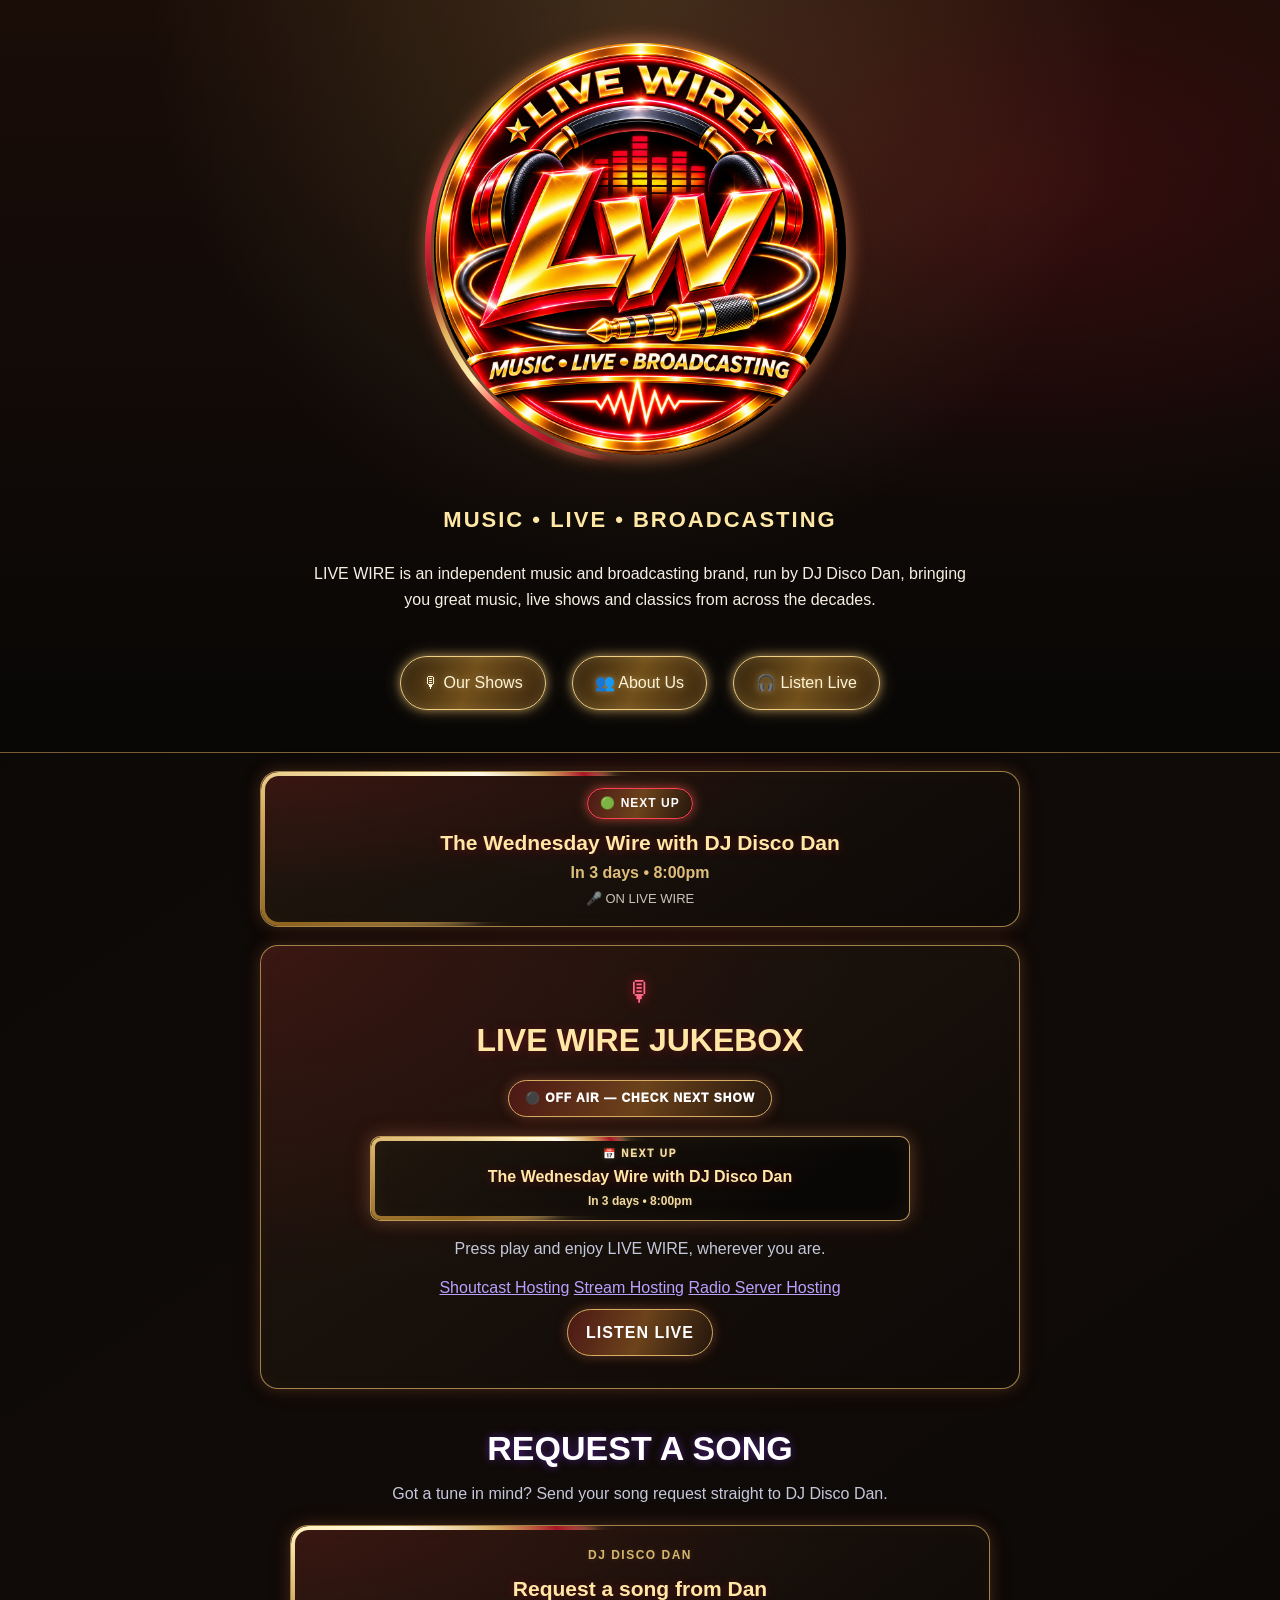
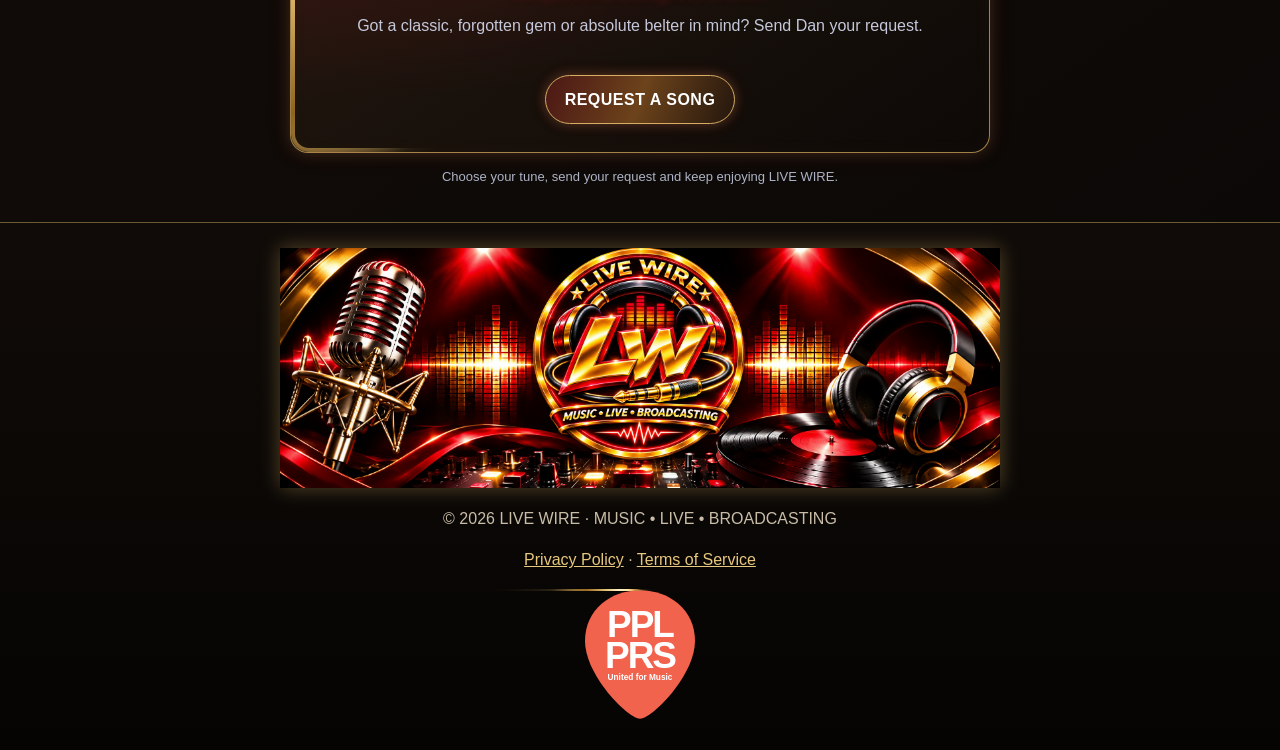
==== commit 2b92222d: "Update LIVE WIRE homepage introduction" ====
--- a/index.html
+++ b/index.html
@@ -5,6 +5,17 @@
 <meta name="viewport" content="width=device-width,initial-scale=1">
 <title>LIVE WIRE | Radio & Entertainment</title>
 <meta name="description" content="LIVE WIRE — MUSIC • LIVE • BROADCASTING. Great music, live shows and good company with DJ Disco Dan.">
+<meta property="og:type" content="website">
+<meta property="og:site_name" content="LIVE WIRE">
+<meta property="og:title" content="LIVE WIRE – MUSIC • LIVE • BROADCASTING">
+<meta property="og:description" content="Great music, live shows and good company with DJ Disco Dan. Visit the official LIVE WIRE website.">
+<meta property="og:url" content="https://official-livewire.github.io/">
+<meta property="og:image" content="https://official-livewire.github.io/C1BE94DC-96BF-40A3-BF5A-31E60C6C5478.png">
+<meta property="og:image:alt" content="LIVE WIRE official circular red-and-gold logo">
+<meta name="twitter:card" content="summary_large_image">
+<meta name="twitter:title" content="LIVE WIRE – MUSIC • LIVE • BROADCASTING">
+<meta name="twitter:description" content="Great music, live shows and good company with DJ Disco Dan.">
+<meta name="twitter:image" content="https://official-livewire.github.io/C1BE94DC-96BF-40A3-BF5A-31E60C6C5478.png">
 <link rel="stylesheet" href="style.css">
 <style>
 :root{--red:#ff1744;--blue:#168cff;--purple:#8b35ff;--ink:#05060c}
@@ -230,7 +241,7 @@
 <body>
 <header class="hero"><div class="wrap">
 <div class="live-wire-logo-wrap"><img class="live-wire-master-logo" src="C1BE94DC-96BF-40A3-BF5A-31E60C6C5478.png" alt="LIVE WIRE official circular master logo"><span class="logo-chase-band" aria-hidden="true"></span></div>
-<p class="tag">MUSIC • LIVE • BROADCASTING</p><p>Independent broadcasting. Great music. Live entertainment. LIVE WIRE brings you DJ Disco Dan, brilliant music from across the decades, live radio shows, listener requests and plenty of good company. Tune in here or join us live on TikTok.</p>
+<p class="tag">MUSIC • LIVE • BROADCASTING</p><p>LIVE WIRE is an independent music and broadcasting brand, run by DJ Disco Dan, bringing you great music, live shows and classics from across the decades.</p>
 <nav class="nav-actions" aria-label="Main navigation"><a class="btn" href="shows.html">🎙 Our Shows</a><a class="btn" href="about.html">👥 About Us</a><a class="btn" href="#listen-live">🎧 Listen Live</a></nav>
 </div></header>
 
@@ -248,7 +259,7 @@
 const STATUS_URL='https://sapircast.caster.fm:12036/admin/publicstats.json',MOUNT='/6W6zw';
 let streamOnline=false,currentLiveShow=null;
 const readDirectCasterStatus=async()=>{const controller=new AbortController(),timer=setTimeout(()=>controller.abort(),5000);try{const r=await fetch(STATUS_URL,{signal:controller.signal,cache:'no-store',headers:{Accept:'application/json'}});if(!r.ok)throw new Error('caster '+r.status);const data=await r.json(),source=Array.isArray(data)?(data.find(item=>item?.source)?.source||{}):(data?.source||{}),online=Object.keys(source).some(m=>String(m).replace(/^\//,'')===MOUNT.replace(/^\//,''));return{ok:true,online}}catch(e){return{ok:false,online:false}}finally{clearTimeout(timer)}};
-const showForDate=date=>{const day=date.getDay(),iso=date.getFullYear()+'-'+String(date.getMonth()+1).padStart(2,'0')+'-'+String(date.getDate()).padStart(2,'0');if(day===3)return['The Wednesday Wire with DJ Disco Dan','8:00pm',1200,1350];if(day===5)return['Feel Good Friday with DJ Disco Dan','7:30pm',1170,1410];if(day===6&&iso>='2026-11-14'&&iso<='2026-12-12')return['Saturday Floor Fillers with DJ Disco Dan','8:00pm',1200,1410];return null};
+const showForDate=date=>{const day=date.getDay(),iso=date.getFullYear()+'-'+String(date.getMonth()+1).padStart(2,'0')+'-'+String(date.getDate()).padStart(2,'0');if(day===3)return['The Wednesday Wire with DJ Disco Dan','8:00pm',1200,1350];if(day===5)return['Feel Good Friday with DJ Disco Dan','7:30pm',1170,1410];if(day===6)return['Saturday Night Gold with DJ Disco Dan','7:30pm',1170,1410];return null};
 const nextShow=now=>{for(let i=0;i<=14;i++){const d=new Date(now);d.setDate(now.getDate()+i);const show=showForDate(d);if(!show)continue;if(i===0){const key=d.getFullYear()+'-'+String(d.getMonth()+1).padStart(2,'0')+'-'+String(d.getDate()).padStart(2,'0');if(localStorage.getItem('lw-show-started-'+key)==='1'&&!streamOnline)continue}return{show,days:i}}return null};
 const set=(id,value)=>{const el=document.getElementById(id);if(el)el.textContent=value};
 const refresh=()=>{const now=new Date(),today=showForDate(now),key=now.getFullYear()+'-'+String(now.getMonth()+1).padStart(2,'0')+'-'+String(now.getDate()).padStart(2,'0'),mins=now.getHours()*60+now.getMinutes(),startedToday=localStorage.getItem('lw-show-started-'+key)==='1';if(streamOnline&&today&&mins>=today[2]){currentLiveShow=[today[0],today[1]];localStorage.setItem('lw-show-started-'+key,'1')}else if(!streamOnline)currentLiveShow=null;
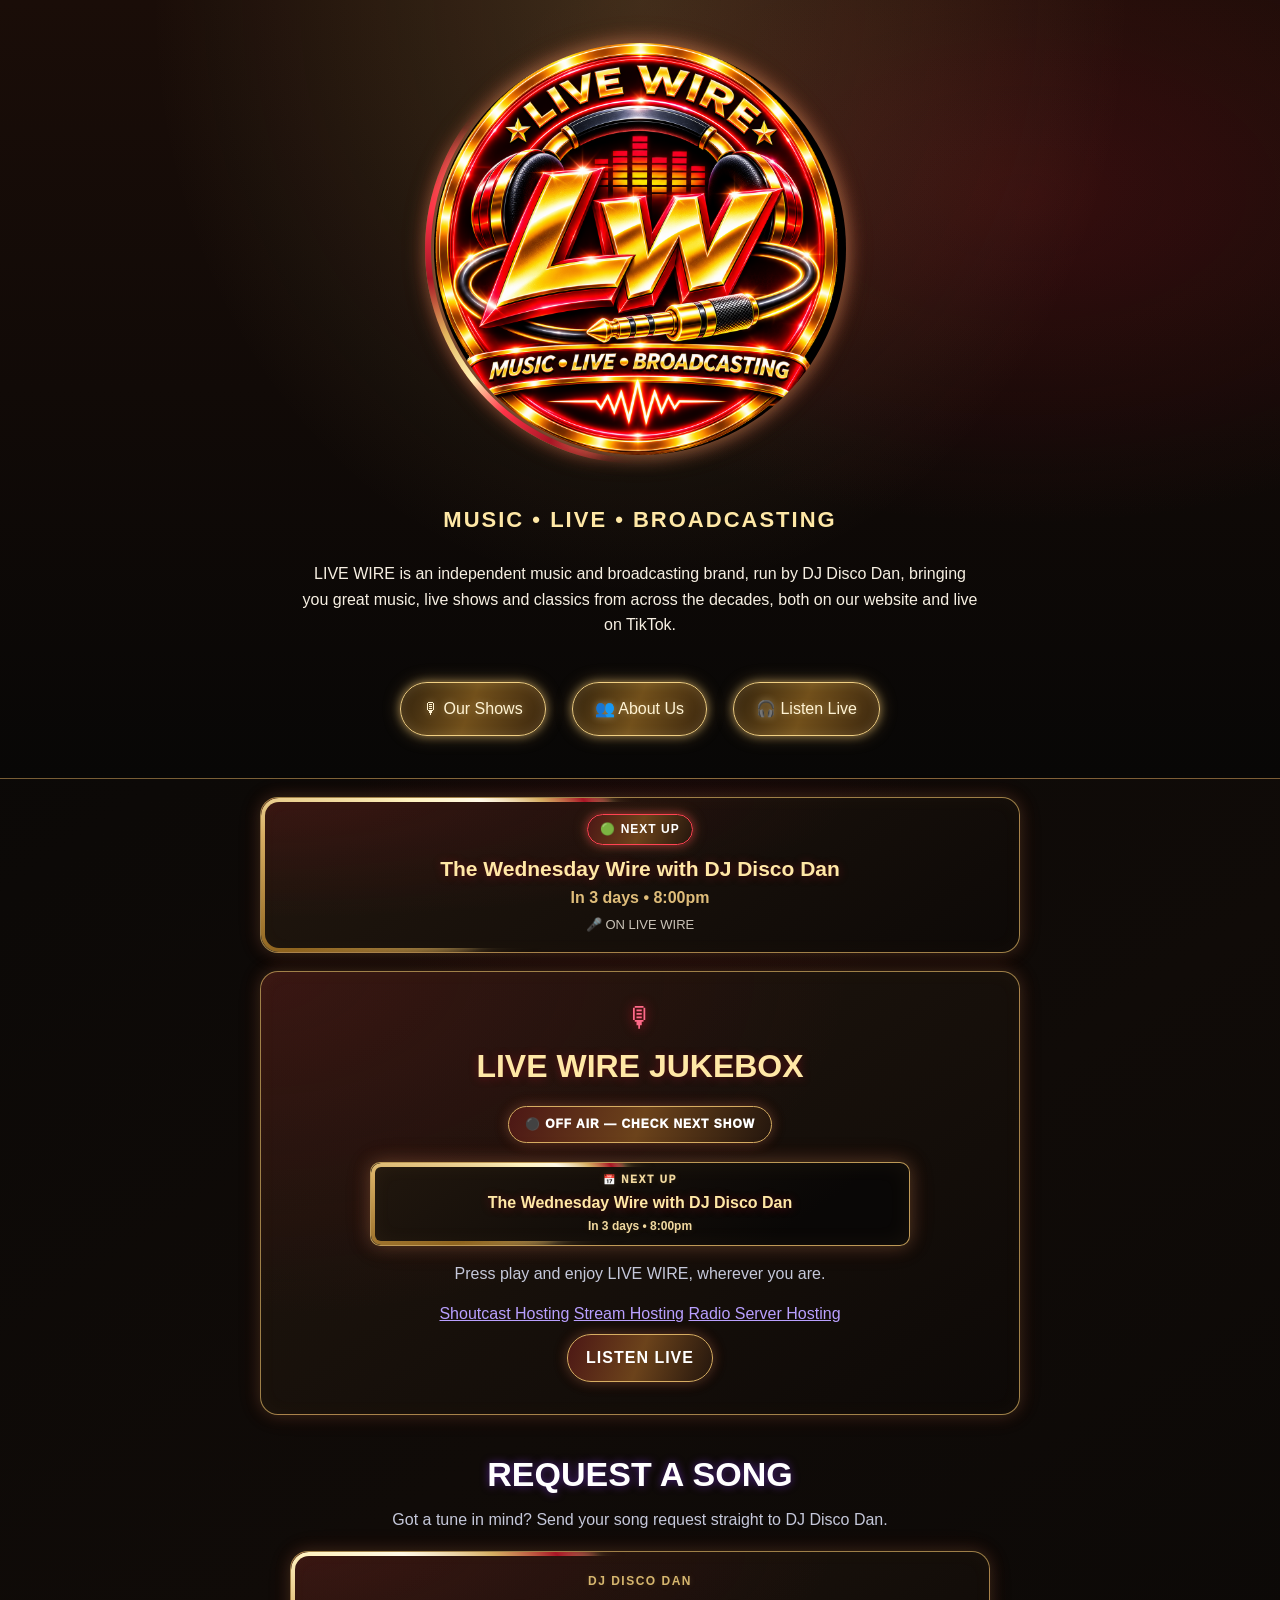
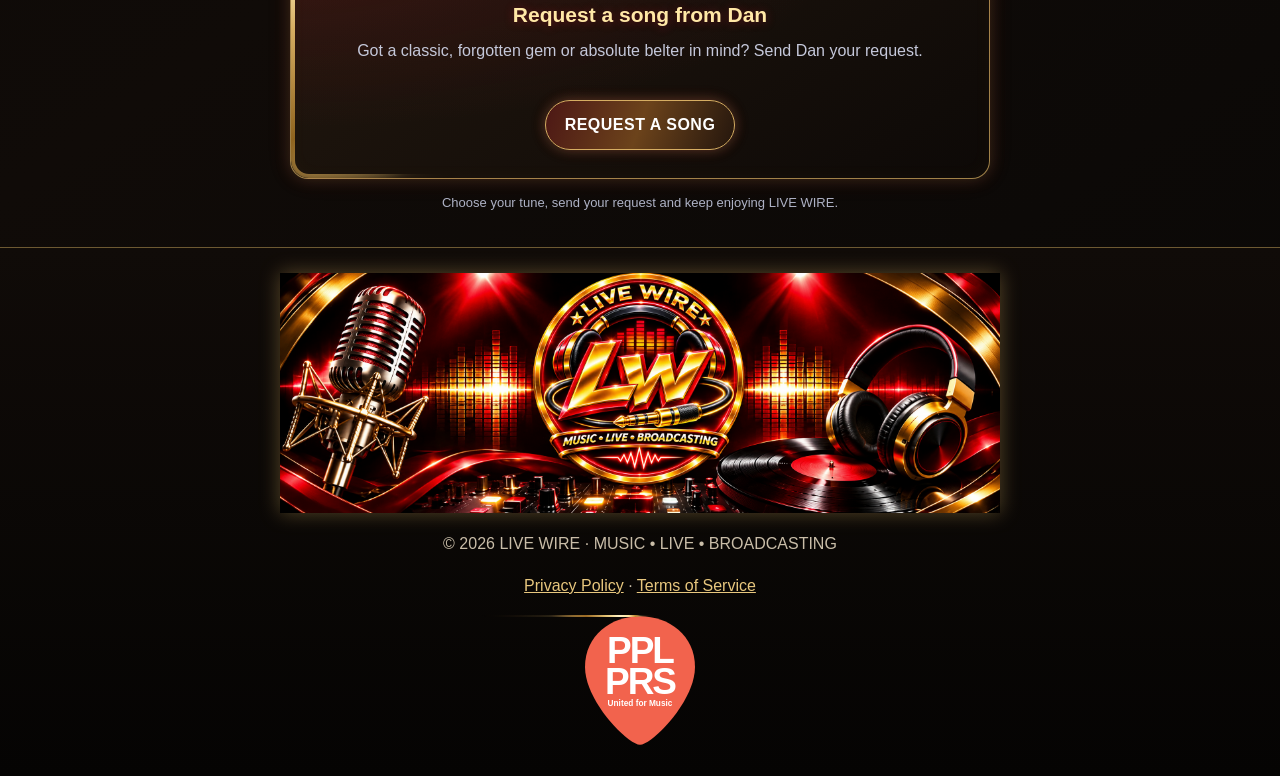
==== commit a3284d24: "Mention TikTok LIVE in homepage introduction" ====
--- a/index.html
+++ b/index.html
@@ -241,7 +241,7 @@
 <body>
 <header class="hero"><div class="wrap">
 <div class="live-wire-logo-wrap"><img class="live-wire-master-logo" src="C1BE94DC-96BF-40A3-BF5A-31E60C6C5478.png" alt="LIVE WIRE official circular master logo"><span class="logo-chase-band" aria-hidden="true"></span></div>
-<p class="tag">MUSIC • LIVE • BROADCASTING</p><p>LIVE WIRE is an independent music and broadcasting brand, run by DJ Disco Dan, bringing you great music, live shows and classics from across the decades.</p>
+<p class="tag">MUSIC • LIVE • BROADCASTING</p><p>LIVE WIRE is an independent music and broadcasting brand, run by DJ Disco Dan, bringing you great music, live shows and classics from across the decades, both on our website and live on TikTok.</p>
 <nav class="nav-actions" aria-label="Main navigation"><a class="btn" href="shows.html">🎙 Our Shows</a><a class="btn" href="about.html">👥 About Us</a><a class="btn" href="#listen-live">🎧 Listen Live</a></nav>
 </div></header>
 
